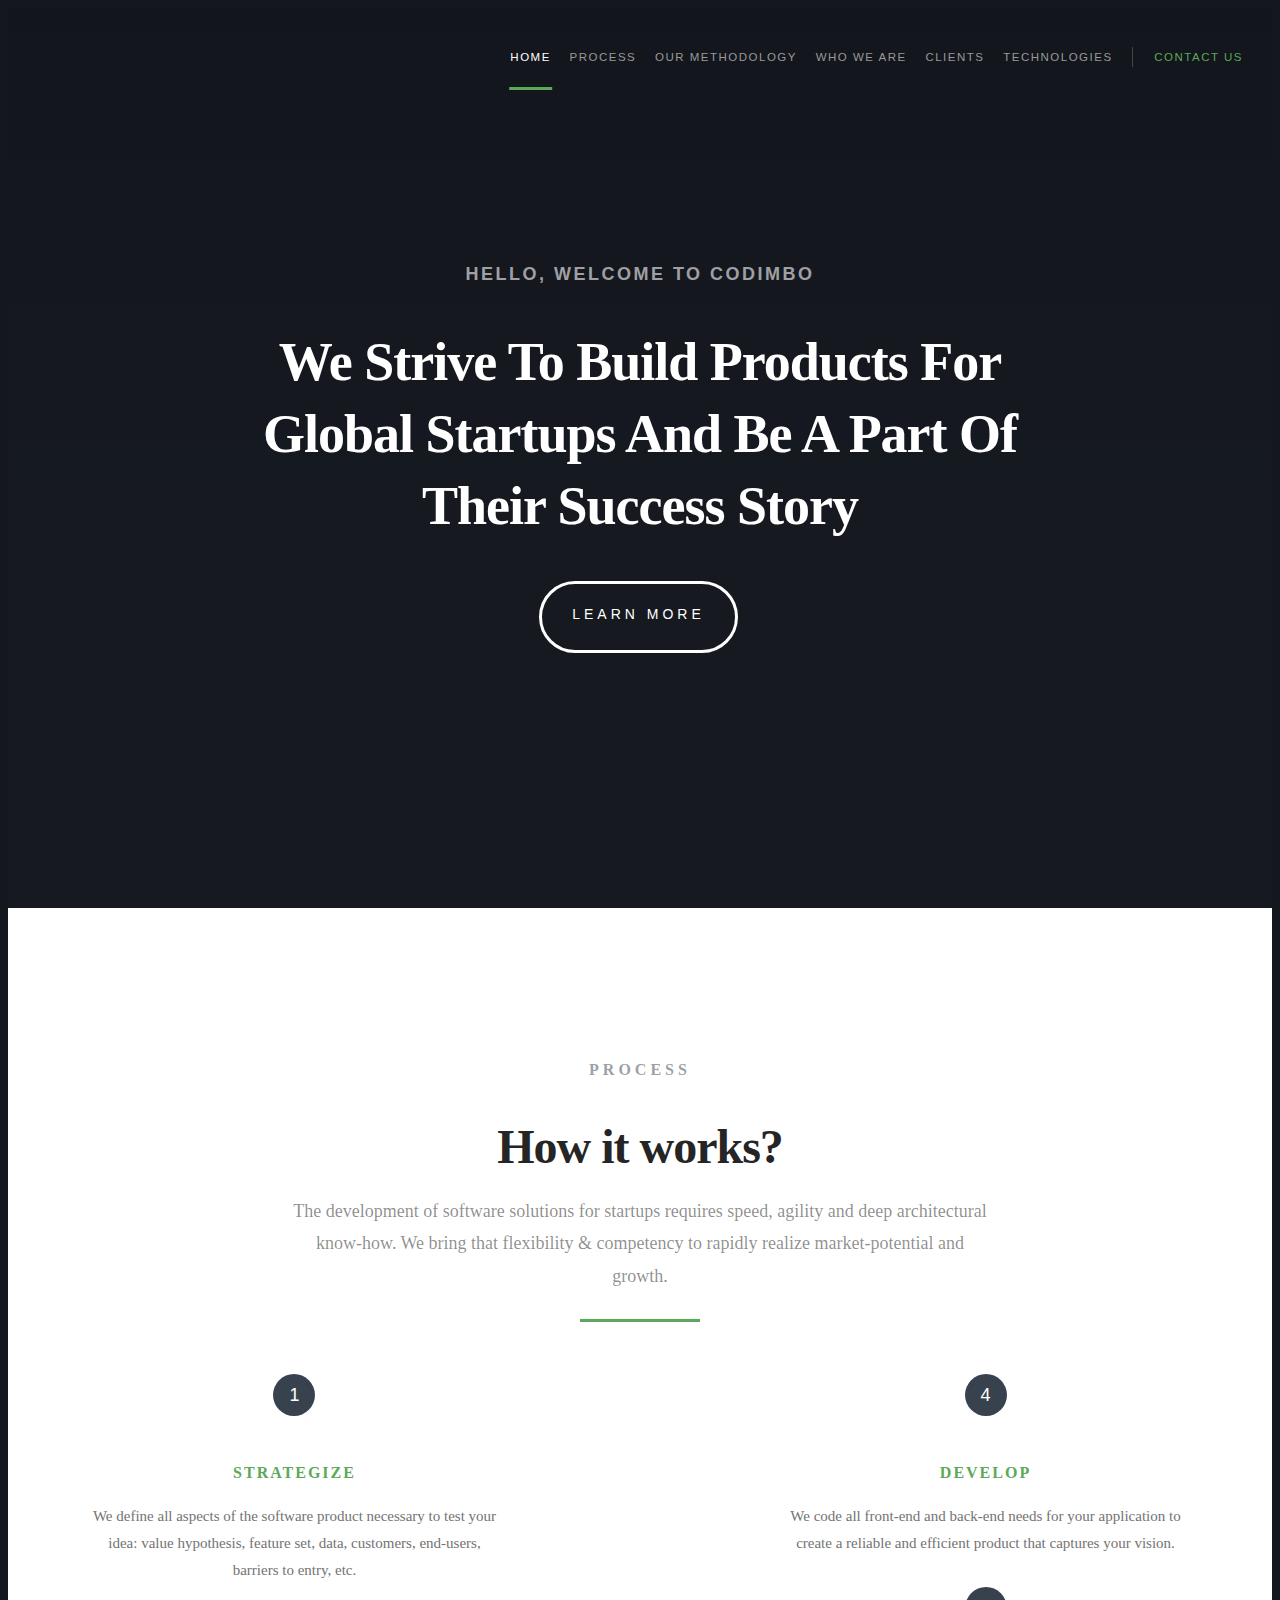
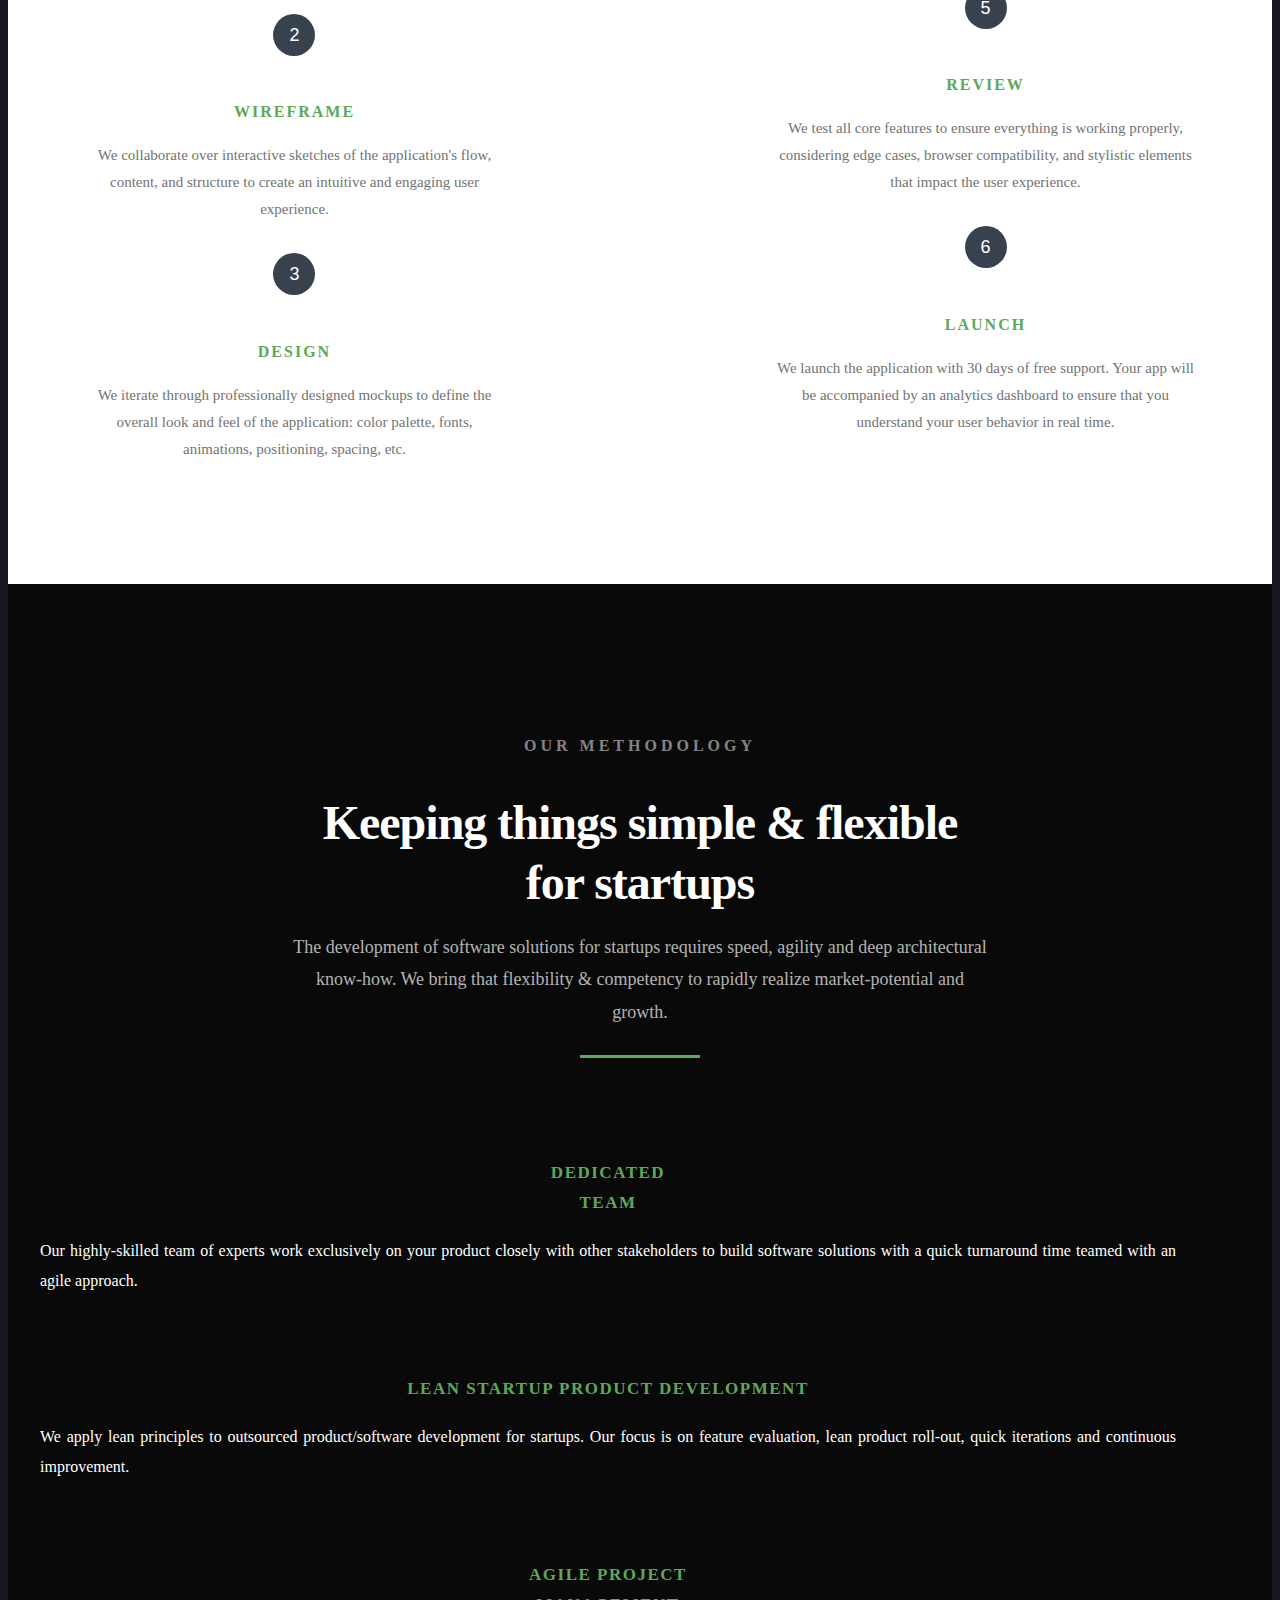
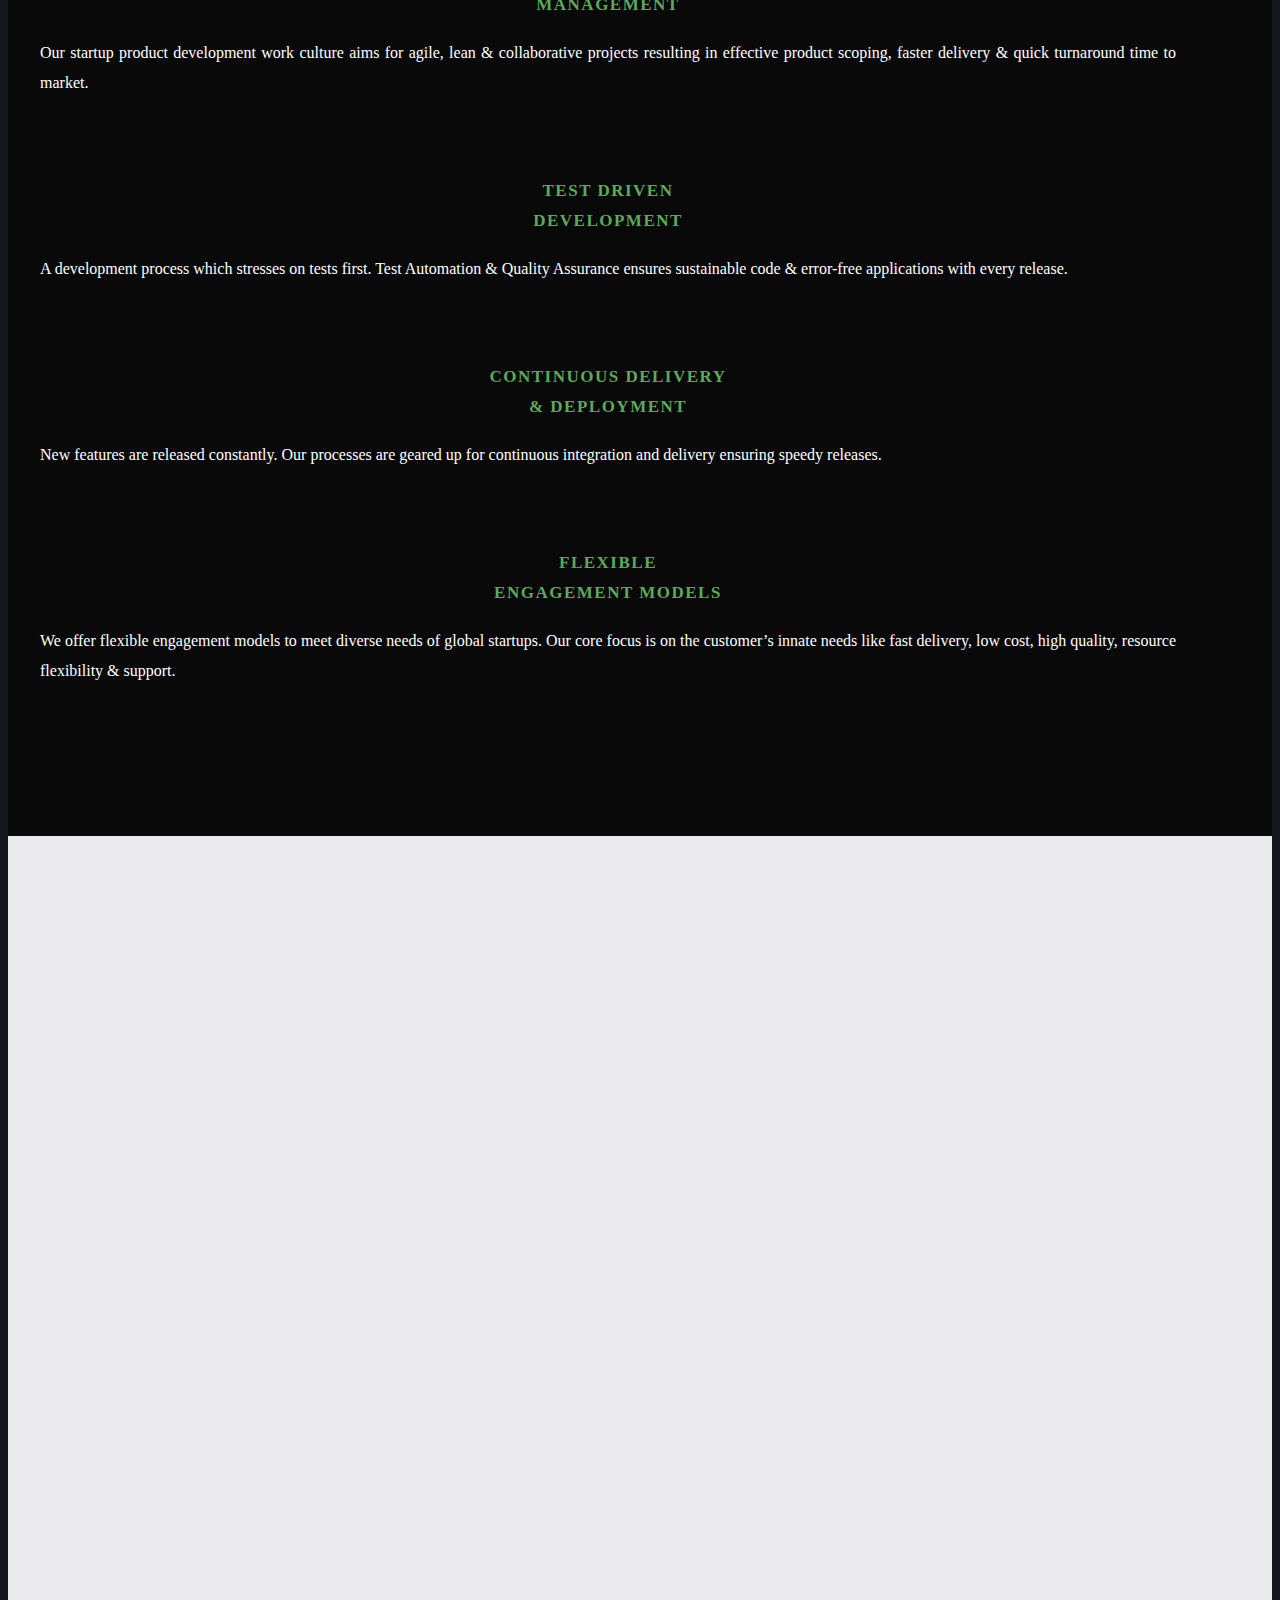
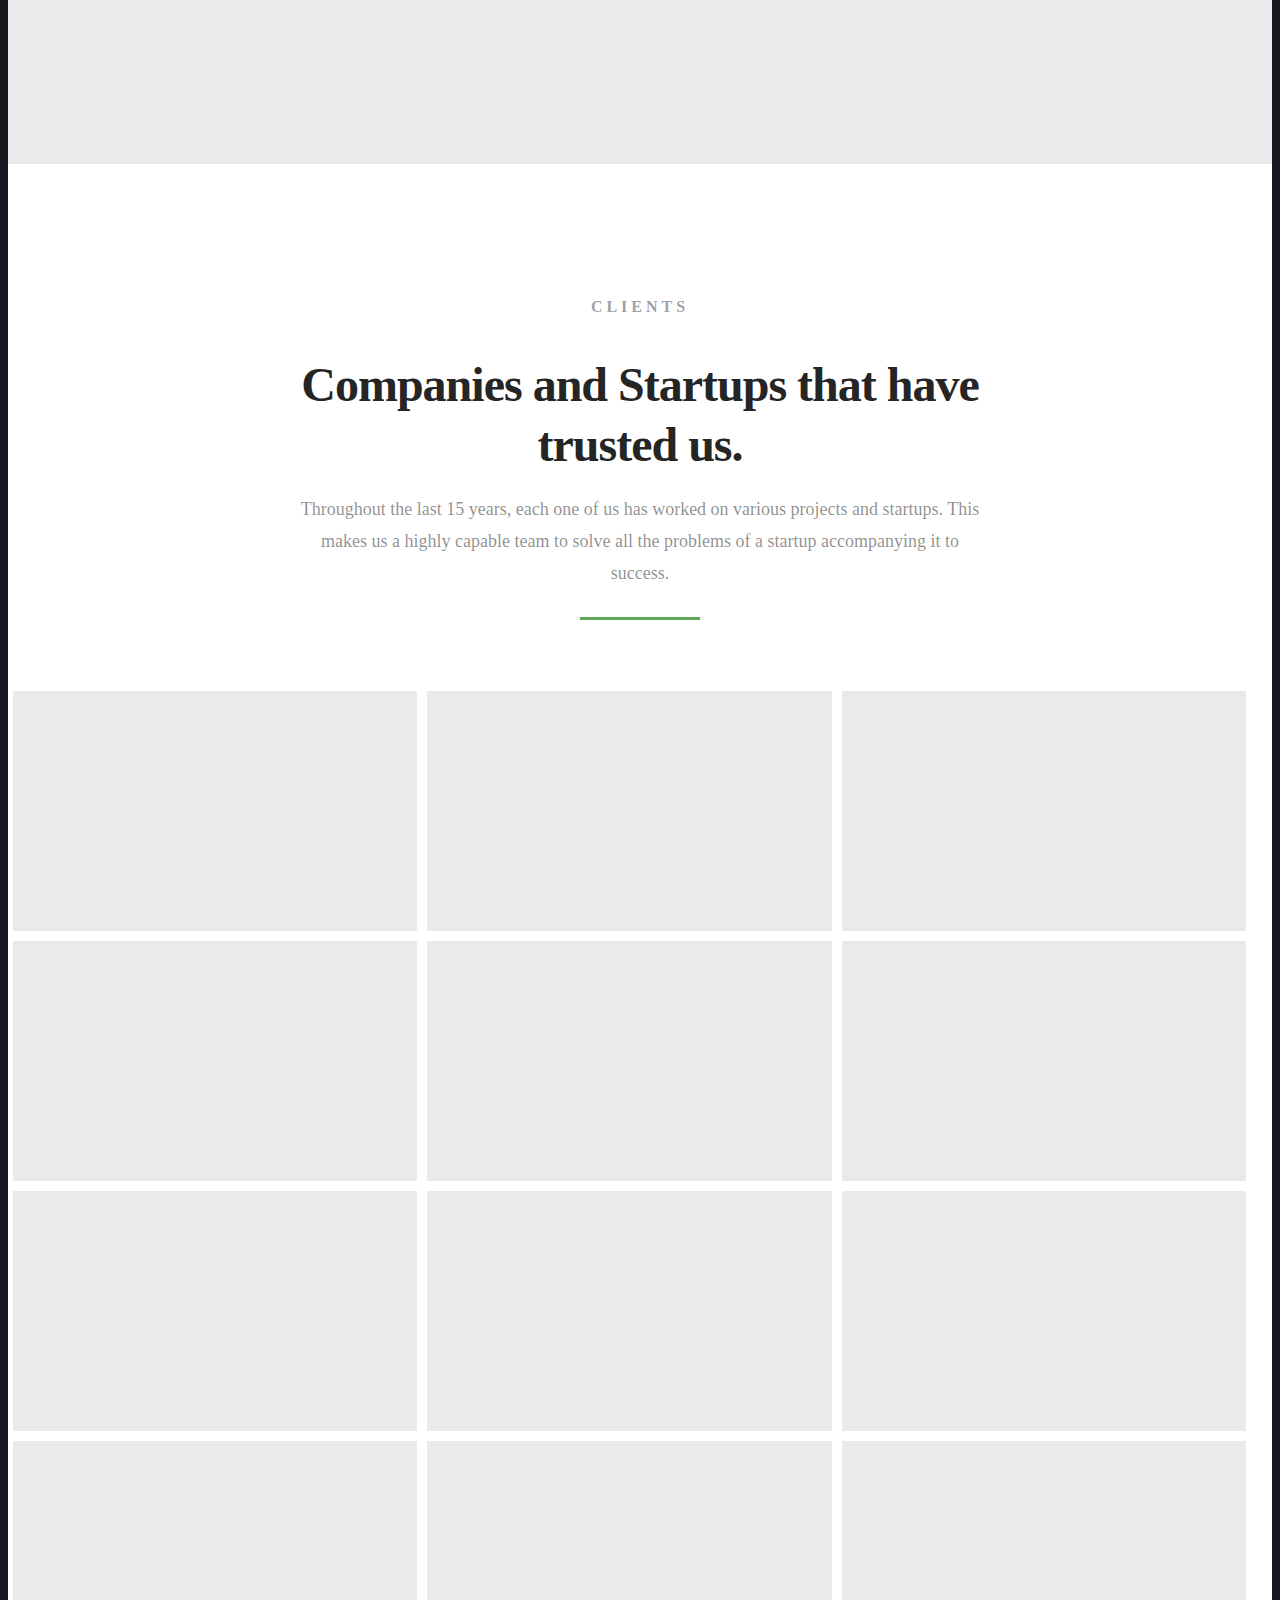
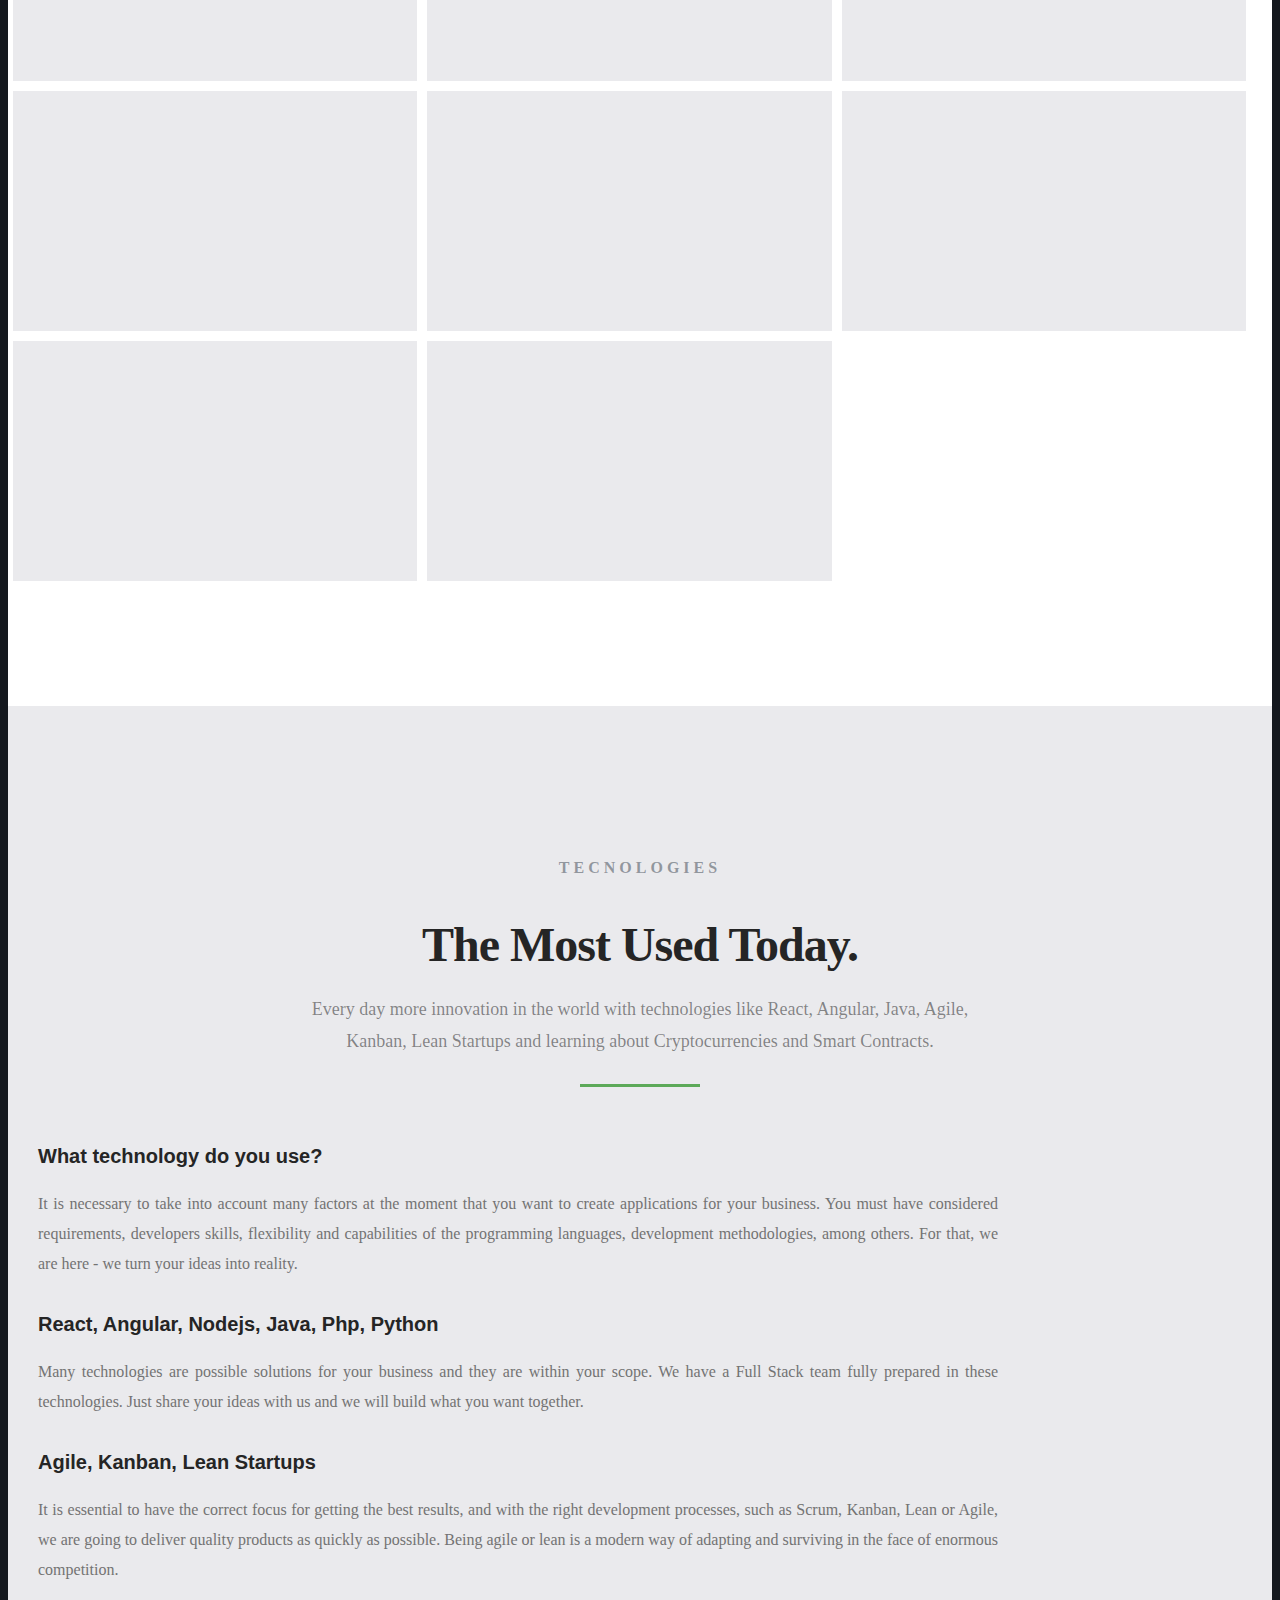
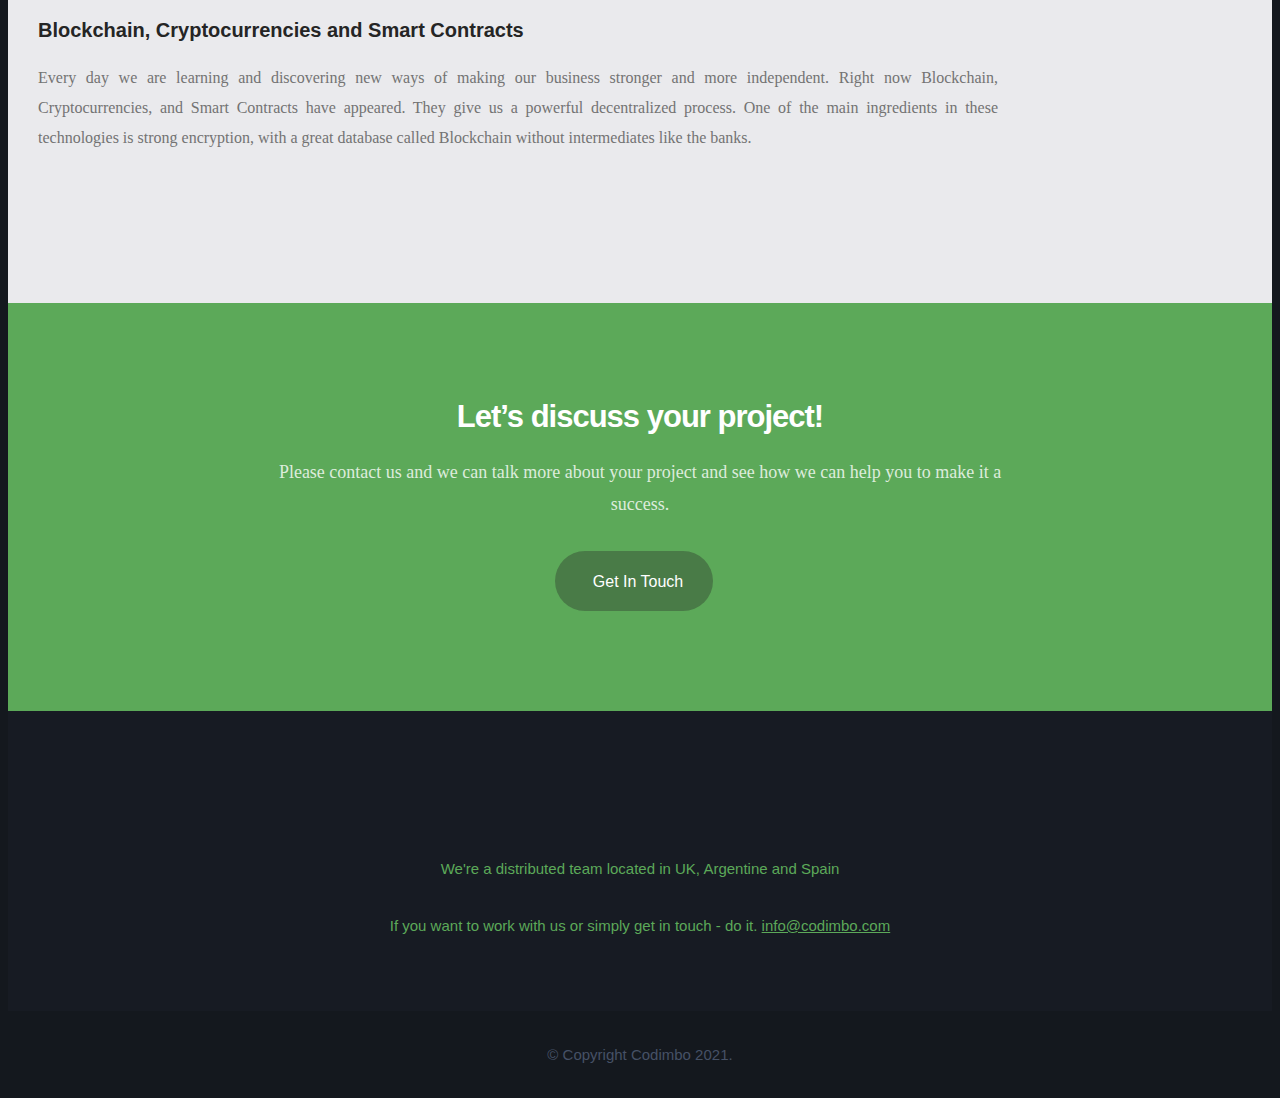
==== index.html @ a6caeb7a "Update copyright" ====
<!DOCTYPE html>
<!--[if IE 8 ]><html class="no-js oldie ie8" lang="en"> <![endif]-->
<!--[if IE 9 ]><html class="no-js oldie ie9" lang="en"> <![endif]-->
<!--[if (gte IE 9)|!(IE)]><!--><html class="no-js" lang="en"> <!--<![endif]-->
<head>

   <!--- basic page needs
   ================================================== -->
   <meta charset="utf-8">
	<title>Codimbo</title>
	<meta name="description" content="Codimbo">
	<meta name="author" content="Codimbo">
  <meta property="og:image" content="http://codimbo.com/images/logo.png">
  <meta property="og:image:type" content="image/png">
  <meta property="og:image:width" content="1024">
  <meta property="og:image:height" content="1024">
   <!-- mobile specific metas
   ================================================== -->
	<meta name="viewport" content="width=device-width, initial-scale=1, maximum-scale=1">

 	<!-- CSS
   ================================================== -->
   <link rel="stylesheet" href="css/base.css">
   <link rel="stylesheet" href="css/main.css">
   <link rel="stylesheet" href="css/vendor.css">

   <!-- script
   ================================================== -->
	<script src="js/modernizr.js"></script>

   <!-- favicons
	================================================== -->
	<link rel="icon" type="image/png" href="favicon.png">

</head>

<body id="top">

	<!-- header
   ================================================== -->
   <header>

   	<div class="row">

   		<div class="logo">
	         <a href="index.html">Codimbo</a>
	      </div>

	   	<nav id="main-nav-wrap">
				<ul class="main-navigation">
					<li class="current"><a class="smoothscroll"  href="#intro" title="">Home</a></li>
					<li><a class="smoothscroll"  href="#process" title="">Process</a></li>
					<li><a class="smoothscroll"  href="#features" title="">Our Methodology</a></li>
          <li><a class="smoothscroll"  href="#who-we-are" title="">Who we are</a></li>
					<li><a class="smoothscroll"  href="#clients" title="">Clients</a></li>
					<li><a class="smoothscroll"  href="#faq" title="">Technologies</a></li>
					<li class="highlight with-sep"><a href="javascript:Tawk_API.toggle();" title="">Contact Us</a></li>
				</ul>
			</nav>

			<a class="menu-toggle" href="#"><span>Menu</span></a>

   	</div>

   </header> <!-- /header -->

	<!-- intro section
   ================================================== -->
   <section id="intro">

	<div id="bgVideo">
		<video id="video_background" playsinline autoplay muted loop>
			<source src="video/video.mp4" type="video/mp4">
		</video>
	</div>

   	<div class="shadow-overlay"></div>

   	<div class="bg-mask"></div>

   	<div class="intro-content">
   		<div class="row">

   			<div class="col-twelve">
	   			<h5>Hello, welcome to Codimbo</h5>
	   			<h1>We Strive To Build Products For Global Startups And Be A Part Of Their Success Story</h1>

	   			<a class="button stroke smoothscroll" href="#process" title="">Learn More</a>

	   		</div>

   		</div>
   	</div>

   </section> <!-- /intro -->


   <!-- Process Section
   ================================================== -->
   <section id="process">

   	<div class="row section-intro">
   		<div class="col-twelve with-bottom-line">

   			<h5>Process</h5>
   			<h1>How it works?</h1>

   			<p class="lead">The development of software solutions for startups requires speed, agility and deep architectural know-how. We bring that flexibility & competency to rapidly realize market-potential and growth.</p>

   		</div>
   	</div>

   	<div class="row process-content">

   		<div class="left-side">

   			<div class="item" data-item="1">

   				<h5>Strategize</h5>

   				<p>We define all aspects of the software product necessary to test your idea: value hypothesis, feature set, data, customers, end-users, barriers to entry, etc.</p>

   			</div>

   			<div class="item" data-item="2">

	   			<h5>Wireframe</h5>

	   			<p>We collaborate over interactive sketches of the application's flow, content, and structure to create an intuitive and engaging user experience.</p>

   			</div>

        <div class="item" data-item="3">

	   			<h5>Design</h5>

	   			<p>We iterate through professionally designed mockups to define the overall look and feel of the application: color palette, fonts, animations, positioning, spacing, etc.</p>

   			</div>

   		</div> <!-- /left-side -->

   		<div class="right-side">

   			<div class="item" data-item="4">

   				<h5>Develop</h5>

   				<p>We code all front-end and back-end needs for your application to create a reliable and efficient product that captures your vision.</p>

   			</div>

   			<div class="item" data-item="5">

   				<h5>Review</h5>

   				<p>We test all core features to ensure everything is working properly, considering edge cases, browser compatibility, and stylistic elements that impact the user experience.</p>

   			</div>

        <div class="item" data-item="6">

   				<h5>Launch</h5>

   				<p>We launch the application with 30 days of free support. Your app will be accompanied by an analytics dashboard to ensure that you understand your user behavior in real time.</p>

   			</div>
   		</div> <!-- /right-side -->

   		<div class="image-part"></div>

   	</div> <!-- /process-content -->

   </section> <!-- /process-->


   <!-- features Section
   ================================================== -->
	<section id="features">

		<div class="row section-intro">
   		<div class="col-twelve with-bottom-line">

   			<h5>Our Methodology</h5>
   			<h1>Keeping things simple & flexible for startups</h1>

   			<p class="lead">The development of software solutions for startups requires speed, agility and deep architectural know-how. We bring that flexibility & competency to rapidly realize market-potential and growth.</p>

   		</div>
   	</div>

   	<div class="row features-content">

   		<div class="features-list block-1-3 block-s-1-2 block-tab-full group">

	      	<div class="bgrid feature">

	      		<span class="icon"><i class="icon-badge"></i></span>

	            <div class="service-content">
	            	<h3 class="h05">DEDICATED<br/>TEAM</h3>
		            <p>Our highly-skilled team of experts work exclusively on your product closely with other stakeholders to build software solutions with a quick turnaround time teamed with an agile approach.</p>
	         	  </div>

				</div> <!-- /bgrid -->

				<div class="bgrid feature">

					<span class="icon"><i class="icon-tube"></i></span>

	            <div class="service-content">
	            	<h3 class="h05">LEAN STARTUP PRODUCT DEVELOPMENT</h3>

		            <p>We apply lean principles to outsourced product/software development for startups. Our focus is on feature evaluation, lean product roll-out, quick iterations and continuous improvement.
	         		</p>


	            </div>

			   </div> <!-- /bgrid -->

			   <div class="bgrid feature">

			   	<span class="icon"><i class="icon-shapes"></i></span>

	            <div class="service-content">
	            	<h3 class="h05">AGILE PROJECT<br/>MANAGEMENT</h3>

		            <p>Our startup product development work culture aims for agile, lean & collaborative projects resulting in effective product scoping, faster delivery & quick turnaround time to market.</p>


	            </div>

			   </div> <!-- /bgrid -->

				<div class="bgrid feature">

					<span class="icon"><i class="icon-sliders"></i></span>

	            <div class="service-content">
	            	<h3 class="h05">TEST DRIVEN<br/>DEVELOPMENT</h3>
		            <p>A development process which stresses on tests first. Test Automation & Quality Assurance ensures sustainable code & error-free applications with every release.</p>
	            </div>

				</div> <!-- /bgrid -->

			   <div class="bgrid feature">

			   	<span class="icon"><i class="icon-shuffle"></i></span>

	            <div class="service-content">
	            	<h3 class="h05">CONTINUOUS DELIVERY<br/>& DEPLOYMENT</h3>
		            <p>New features are released constantly. Our processes are geared up for continuous integration and delivery ensuring speedy releases.</p>
	            </div>

			   </div> <!-- /bgrid -->

			   <div class="bgrid feature">

			   	<span class="icon"><i class="icon-cube"></i></span>

	            <div class="service-content">
	            	<h3 class="h05">FLEXIBLE<br/>ENGAGEMENT MODELS</h3>
		            <p>We offer flexible engagement models to meet diverse needs of global startups. Our core focus is on the customer’s innate needs like fast delivery, low cost, high quality, resource flexibility & support.</p>
	            </div>

			   </div> <!-- /bgrid -->

	      </div> <!-- features-list -->

   	</div> <!-- features-content -->

	</section> <!-- /features -->


	<!-- who-we-are
   ================================================== -->

   <section id="who-we-are">

   	<div class="row section-intro hidden-team">
   		<div class="col-twelve with-bottom-line">

   			<h5 class="hidden-text-team">Who we are?</h5>
   			<h1 class="hidden-text-team">Our Team.</h1>

   			<p class="lead hidden-text-team">We are a distributed team, located on different continents and working with the best practices to be extremely efficient in our work.</p>

   		</div>
   	</div>

   	<div class="row who-we-are-content">

         <div class="who-we-are-tables block-1-4 group">

            <div class="bgrid hidden-team">

            	<div class="price-block primary">

            		<div class="top-part team team-1" data-info="Carlos F.">

	            	</div>

	              <!-- <div class="bottom-part">
                 		<p class="lead">Full Stack Developer with knowledge in Bankend technologies like Php, Java and Nodejs, Frontend technologies like React with Redux, Angular, Jquery, Bootstrap, and database management like Mysql and Postgresql.</p>
	            	</div> -->

            	</div>

		   </div> <!-- /staff-block -->

            <!-- <div class="bgrid">

            	<div class="price-block primary">

            		<div class="top-part" data-info="recommended">

	            		<h3 class="plan-title">Standard</h3>
		               <p class="plan-price"><sup>$</sup>9.99</p>
		               <p class="price-month">Per month</p>
							<p class="price-meta">Billed Annually.</p>

	            	</div>

	               <div class="bottom-part">

	            		<ul class="features">
		                  <li><strong>5GB</strong> Storage</li>
		                  <li><strong>15GB</strong> Bandwidth</li>
		                  <li><strong>7</strong> Databases</li>
		                  <li><strong>40</strong> Email Accounts</li>
		               </ul>

		               <a class="button large" href="">Get Started</a>

	            	</div>

            	</div>

			  </div> --> <!-- /staff-block -->

         <div class="bgrid hidden-team">

               <div class="price-block primary">

            		<div class="top-part team team-2" data-info="Vasily C.">

	            	</div>

				        <!-- <div class="bottom-part">

                 		<p class="lead">Full Stack Developer with knowledge in Bankend technologies like Php, Java and Nodejs, Frontend technologies like React with Redux, Angular, Jquery, Bootstrap, and database management like Mysql and Postgresql.</p>

	            	</div> -->

            	</div>

		   </div> <!-- /staff-block -->

		   <div class="bgrid hidden-team">

               <div class="price-block primary">

            		<div class="top-part team team-3" data-info="Francisco S.">

	            	</div>

					      <!-- <div class="bottom-part">

                 		<p class="lead">Full Stack Developer with knowledge in Bankend technologies like Php, Java and Nodejs, Frontend technologies like React with Redux, Angular, Jquery, Bootstrap, and database management like Mysql and Postgresql.</p>

	            	</div> -->

            	</div>

		   </div> <!-- /staff-block -->

		   <div class="bgrid hidden-team">

               <div class="price-block primary">

            		<div class="top-part team team-4" data-info="Pablo F.">

	            	</div>

					      <!-- <div class="bottom-part">
                 		<p class="lead">Full Stack Developer with knowledge in Bankend technologies like Php, Java and Nodejs, Frontend technologies like React with Redux, Angular, Jquery, Bootstrap, and database management like Mysql and Postgresql.</p>
	            	</div> -->

            	</div>

		   </div> <!-- /staff-block -->

         </div> <!-- /who-we-are-tables -->

      </div> <!-- /who-we-are-content -->

   </section> <!-- /who-we-are -->


   <!-- Testimonials Section
   ================================================== -->
  <!--  <section id="testimonials">

   	<div class="row">
   		<div class="col-twelve">
   			<h2 class="h01">Hear What Are Clients Say.</h2>
   		</div>
   	</div>

      <div class="row flex-container">

         <div id="testimonial-slider" class="flexslider">

            <ul class="slides">

               <li>
               	<div class="testimonial-author">
                    	<img src="images/avatars/avatar-1.jpg" alt="Author image">
                    	<div class="author-info">
                    		Steve Jobs
                    		<span class="position">CEO, Apple.</span>
                    	</div>
                  </div>

                  <p>
                  Your work is going to fill a large part of your life, and the only way to be truly satisfied is
                  to do what you believe is great work. And the only way to do great work is to love what you do.
                  If you haven't found it yet, keep looking. Don't settle. As with all matters of the heart, you'll know when you find it.
                  </p>
             	</li>

               <li>

               	<div class="testimonial-author">
                    	<img src="images/avatars/avatar-2.jpg" alt="Author image">
                    	<div class="author-info">
                    		John Doe
                    		<span>CEO, ABC Corp.</span>
                    	</div>
                  </div>

                  <p>
                  This is Photoshop's version  of Lorem Ipsum. Proin gravida nibh vel velit auctor aliquet.
                  Aenean sollicitudin, lorem quis bibendum auctor, nisi elit consequat ipsum, nec sagittis sem
                  nibh id elit. Duis sed odio sit amet nibh vulputate cursus a sit amet mauris.
                  </p>

               </li>

            </ul>

         </div>

      </div>

   </section>
 -->

   <!-- Testimonials Section
   ================================================== -->
   <section id="clients">

      <div class="row section-intro">
         <div class="col-twelve with-bottom-line">
            <h5>CLIENTS</h5>
            <h1>Companies and Startups that have trusted us.</h1>

            <p class="lead">Throughout the last 15 years, each one of us has worked on various projects and startups. This makes us a highly capable team to solve all the problems of a startup accompanying it to success.</p>
         </div>
      </div>

      <div class="row who-we-are-content">

         <div id="companies-startups">
               <div class="flip-container">
                  <div class="flipper">
                     <div class="colm-client front">
                        <img class="logo" src="images/clients/logo1.png" alt="">
                     </div>
                     <div class="back">
                        <p>Blockchain software company dedicated to rebuilding financial markets using blockchain technology and are pioneering the industry with first of their kind products and features. They work with dozens of blockchain companies and financial institutions from all around the world.</p>
                     </div>
                  </div>
               </div>

               <!--<div class="flip-container">
                  <div class="flipper">
                     <div class="colm-client front">
                        <img class="logo" src="images/clients/logo11.png" alt="">
                     </div>
                     <div class="back">
                        <p>High school sports social network. They empower students to be active and engaged with their sports communities. They are the first centralized location for high school sports media, communication, and data.</p>
                     </div>
                  </div>
               </div>-->

               <div class="flip-container">
                  <div class="flipper">
                     <div class="colm-client front">
                        <img class="logo" src="images/clients/logo4.png" alt="">
                     </div>
                     <div class="back">
                        <p>Plumeria Solutions is a provider of web and mobile applications to the consumer and business markets. Their solutions have been delivered in Mobile Banking, Airlines, Transportation, Government, Entertainment and many Fortune 500 corporations.</p>
                     </div>
                  </div>
               </div>

               <div class="flip-container">
                  <div class="flipper">
                     <div class="colm-client front">
                        <img class="logo" src="images/clients/logo2.png" alt="">
                     </div>
                     <div class="back">
                        <p>Lucky Backpack delivers personalized trips for backpackers by making it easy and cheap to experience the local cultures and communities through targeted connections between travelers and local businesses and people from the web.</p>
                     </div>
                  </div>
               </div>

               <div class="flip-container">
                  <div class="flipper">
                     <div class="colm-client front">
                        <img class="logo" src="images/clients/logo25.png" alt="">
                     </div>
                     <div class="back">
                        <p>Free app that earns you up to 5% credit for purchases at local businesses. Use Trio credits earned at one business to make real purchases at any of the other Trio businesses. Each time you use Trio you also are entered to win additional exclusive offers, prizes, and giveaways at local businesses.</p>
                     </div>
                  </div>
               </div>

               <div class="flip-container">
                  <div class="flipper">
                     <div class="colm-client front">
                        <img class="logo" src="images/clients/logo9.png" alt="">
                     </div>
                     <div class="back">
                        <p>Community of children, parents, siblings, and cousins who want a safe, secure, private, and ad-free way to share all the joys and memories with everyone in our family.</p>
                     </div>
                  </div>
               </div>

               <div class="flip-container">
                  <div class="flipper">
                     <div class="colm-client front">
                        <img class="logo" src="images/clients/logo26.png" alt="">
                     </div>
                     <div class="back">
                        <p>Lottery and games agency in Argentina</p>
                     </div>
                  </div>
               </div>

               <div class="flip-container">
                  <div class="flipper">
                     <div class="colm-client front">
                        <img class="logo" src="images/clients/logo27.png" alt="">
                     </div>
                     <div class="back">
                        <p>The Argentine site of Bitcoin buying and selling.</p>
                     </div>
                  </div>
               </div>

               <div class="flip-container">
                  <div class="flipper">
                     <div class="colm-client front">
                        <img class="logo" src="images/clients/logo3.png" alt="">
                     </div>
                     <div class="back">
                        <p>Mobile app which helps people realise the true value of their data, by rewarding users for taking actions such as answering questions, connecting online accounts and engaging with relevant brands. Importantly, though, this data is never sold to anyone.</p>
                     </div>
                  </div>
               </div>

               <div class="flip-container">
                  <div class="flipper">
                     <div class="colm-client front">
                        <img class="logo" src="images/clients/logo20.png" alt="">
                     </div>
                     <div class="back">
                        <p>Web and mobile-based platform that mobilizes in-person peer support for patient populations. We match groups of 2-5 patients who live with the same medical condition. They choose a time and place to meet for lunch or coffee, and we track their health changes while using the platform.</p>
                     </div>
                  </div>
               </div>

               <div class="flip-container">
                  <div class="flipper">
                     <div class="colm-client front">
                        <img class="logo" src="images/clients/logo21.png" alt="">
                     </div>
                     <div class="back">
                        <p>New application that helps you stay on top of your personal injury cases with full client communication and integration with your existing case management software.</p>
                     </div>
                  </div>
               </div>

               <div class="flip-container">
                  <div class="flipper">
                     <div class="colm-client front">
                        <img class="logo" src="images/clients/logo22.png" alt="">
                     </div>
                     <div class="back">
                        <p>Gamification is a technique that uses game design tools (such as levels, badges, and scores) to motivate an action of the end user. In a world  that the millennial generation is already part of your workforce, using the schemes of games and challenges is to speak their same language.</p>
                     </div>
                  </div>
               </div>

               <div class="flip-container">
                  <div class="flipper">
                     <div class="colm-client front">
                        <img class="logo" src="images/clients/logo5.png" alt="">
                     </div>
                     <div class="back">
                        <p>As a technology leader in AI navigation systems, Robart helps leading manufacturers quickly and easily bring mobile robots to market.</p>
                     </div>
                  </div>
               </div>

               <div class="flip-container">
                  <div class="flipper">
                     <div class="colm-client front">
                        <img class="logo" src="images/clients/logo6.png" alt="">
                     </div>
                     <div class="back">
                        <p>Young startup that provides real time information for the users in order to reduce the uncertainty when making decisions. The target market is made up of Latin-American farmers.</p>
                     </div>
                  </div>
               </div>

               <div class="flip-container">
                  <div class="flipper">
                     <div class="colm-client front">
                        <img class="logo" src="images/clients/logo7.png" alt="">
                     </div>
                     <div class="back">
                        <p>Innovative startup company located in California, who is addressing the compelling need to re-invent collaborative mobile communications for small to medium businesses.</p>
                     </div>
                  </div>
               </div>

               <div class="flip-container">
                  <div class="flipper">
                     <div class="colm-client front">
                        <img class="logo" src="images/clients/logo8.png" alt="">
                     </div>
                     <div class="back">
                        <p>Develops a mobile application that enables users to license their data and attention to brands. It enables to earn credits by sharing information and engaging with personalised content.</p>
                     </div>
                  </div>
               </div>

               <div class="flip-container">
                  <div class="flipper">
                     <div class="colm-client front">
                        <img class="logo" src="images/clients/logo10.png" alt="">
                     </div>
                     <div class="back">
                        <p>International company located in Colombia that provides document conversion services for clients all over the world. These conversion services involve the generation of PDF/HTML files based on the information located on databases.</p>
                     </div>
                  </div>
               </div>

               <div class="flip-container">
                  <div class="flipper">
                     <div class="colm-client front">
                        <img class="logo" src="images/clients/logo24.png" alt="">
                     </div>
                     <div class="back">
                        <p>Help small companies and agencies to create content apps for iOS, Android and the web using only the browser and a mouse. Their clients get the ability to publish and/or sell their content (PDF, HTML, WordPress, etc) via native apps.</p>
                     </div>
                  </div>
               </div>
         </div> <!-- /testimonial-slider -->

      </div> <!-- /flex-container -->

   </section> <!-- /testimonials -->


   <!-- faq
   ================================================== -->
   <section id="faq">

   	<div class="row section-intro">
   		<div class="col-twelve with-bottom-line">

   			<h5>Tecnologies</h5>
   			<h1>The Most Used Today.</h1>

   			<p class="lead">Every day more innovation in the world with technologies like React, Angular, Java, Agile, Kanban, Lean Startups and learning about Cryptocurrencies and Smart Contracts.</p>

   		</div>
   	</div>

   	<div class="row faq-content">

   		<div class="q-and-a block-1-2 block-tab-full group">

   			<div class="bgrid">

   				<h3>What technology do you use?</h3>

   				<p>It is necessary to take into account many factors at the moment that you want to create applications for your business. You must have considered requirements, developers skills, flexibility and capabilities of the programming languages, development methodologies, among others. For that, we are here - we turn your ideas into reality.</p>

   			</div>

   			<div class="bgrid">

   				<h3>React, Angular, Nodejs, Java, Php, Python</h3>

   				<p>Many technologies are possible solutions for your business and they are within your scope. We have a Full Stack team fully prepared in these technologies. Just share your ideas with us and we will build what you want together.</p>

   			</div>

   			<div class="bgrid">

   				<h3>Agile, Kanban, Lean Startups</h3>

   				<p>It is essential to have the correct focus for getting the best results, and with the right development processes, such as Scrum, Kanban, Lean or Agile, we are going to deliver quality products as quickly as possible. Being agile or lean is a modern way of adapting and surviving in the face of enormous competition.</p>

   			</div>

   			<div class="bgrid">

   				<h3>Blockchain, Cryptocurrencies and Smart Contracts</h3>

   				<p>Every day we are learning and discovering new ways of making our business stronger and more independent. Right now Blockchain, Cryptocurrencies, and Smart Contracts have appeared. They give us a powerful decentralized process. One of the main ingredients in these technologies is strong encryption, with a great database called Blockchain without intermediates like the banks.</p>

   			</div>

   		</div> <!-- /q-and-a -->

   	</div> <!-- /faq-content -->

   	<!-- <div class="row section-ads">

		   <div class="col-twelve">

		     	<div class="ad-content">

		     		<h2 class="h01"><a href="http://www.dreamhost.com/r.cgi?287326|STYLESHOUT">Styleshout Recommends Dreamhost.</a></h2>

			      <p class="lead">
			      Looking for an awesome and reliable webhosting? Try <a href="http://www.dreamhost.com/r.cgi?287326|STYLESHOUT"><span>DreamHost</span></a>.
					Get <span>$50 off</span> when you sign up with the promocode <span>styleshout</span>.
					</p>

					<div class="action">
			         <a class="button large round" href="http://www.dreamhost.com/r.cgi?287326|STYLESHOUT">Sign Up Now</a>
		        	</div>

		     	</div>

			</div>

		</div>  --><!-- /section-ads -->


   </section> <!-- /faq -->

   <!-- cta
   ================================================== -->
   <section id="cta">

   	<div class="row cta-content">

   		<div class="col-twelve">

   			<h1 class="h01">Let’s discuss your project!</h1>

   			<p class="lead">Please contact us and we can talk more about your project and see how we can help you to make it a success.</p>

   			<ul class="stores">
   				<li class="play-store">
   					<!-- <a href="https://tawk.to/chat/5a258a81d0795768aaf8d4c0/default/?$_tawk_popout=true" target="_blank" class="button round large" title=""> -->
              <a class="button round large" href="mailto:info@codimbo.com?Subject=" target="_top">
                <i class="icon icon-chat"></i>Get In Touch <a>
   				</li>
   			</ul>

   		</div>

   	</div> <!-- /cta-content -->

   </section> <!-- /cta -->


   <!-- footer
   ================================================== -->
   <footer>

   	<div class="footer-main">

   		<div class="row">

	      	<div class="tab-full mob-full footer-info center-footer-info">

	            <div class="footer-logo"></div>
               <p>We're a distributed team located in UK, Argentine and Spain</p>
               <p>If you want to work with us or simply get in touch - do it. <a href="mailto:info@codimbo.com?Subject=" target="_top">info@codimbo.com</a>
		        	</p>

		      </div> <!-- /footer-info -->

	      	<!-- <div class="col-two tab-1-3 mob-1-2 site-links">

	      		<h4>Site Links</h4>

	      		<ul>
	      			<li><a href="#">About Us</a></li>
						<li><a href="#">Blog</a></li>
						<li><a href="#">FAQ</a></li>
						<li><a href="#">Terms</a></li>
						<li><a href="#">Privacy Policy</a></li>
					</ul>

	      	</div> --> <!-- /site-links -->

	      	<!-- <div class="col-two tab-1-3 mob-1-2 social-links">

	      		<h4>Social</h4>

	      		<ul>
	      			<li><a href="#">Twitter</a></li>
						<li><a href="#">Facebook</a></li>
						<li><a href="#">Dribbble</a></li>
						<li><a href="#">Google+</a></li>
						<li><a href="#">Skype</a></li>
					</ul>

	      	</div>  --><!-- /social -->

	      	<!-- <div class="col-four tab-1-3 mob-full footer-subscribe">

	      		<h4>Subscribe</h4>

	      		<p>Keep yourself updated. Subscribe to our newsletter.</p>

	      		<div class="subscribe-form">

	      			<form id="mc-form" class="group" novalidate="true">

							<input type="email" value="" name="dEmail" class="email" id="mc-email" placeholder="type email &amp; hit enter" required="">

			   			<input type="submit" name="subscribe" >

		   				<label for="mc-email" class="subscribe-message"></label>

						</form>

	      		</div>

	      	</div> --> <!-- /subscribe -->

	      </div> <!-- /row -->

   	</div> <!-- /footer-main -->


      <div class="footer-bottom">

      	<div class="row">

      		<div class="col-twelve">
	      		<div class="copyright">
		         	<span>© Copyright Codimbo 2021.</span>
		         </div>

		         <div id="go-top" style="display: none;">
		            <a class="smoothscroll" title="Back to Top" href="#top"><i class="icon ion-android-arrow-up"></i></a>
		         </div>
	      	</div>

      	</div> <!-- /footer-bottom -->

      </div>

   </footer>

   <div id="preloader">
    	<div id="loader"></div>
   </div>

   <!-- Java Script
   ================================================== -->
   <script src="js/jquery-1.11.3.min.js"></script>
   <script src="js/jquery-migrate-1.2.1.min.js"></script>
   <script src="js/modernizr.js"></script>
   <script src="js/plugins.js"></script>
   <script src="js/video.js"></script>
   <script src="js/main.js"></script>

   <!--Start of Tawk.to Script-->
   <script type="text/javascript">
   var Tawk_API=Tawk_API||{}, Tawk_LoadStart=new Date();
   (function(){
   var s1=document.createElement("script"),s0=document.getElementsByTagName("script")[0];
   s1.async=true;
   s1.src='https://embed.tawk.to/5a258a81d0795768aaf8d4c0/default';
   s1.charset='UTF-8';
   s1.setAttribute('crossorigin','*');
   s0.parentNode.insertBefore(s1,s0);
   })();
   </script>
   <!--End of Tawk.to Script-->
</body>

</html>
---- css/main.css ----
/**
 * ===================================================================
 *
 *  Codimbo v1.0 Main Stylesheet
 *  url: styleshout.com
 *  01-11-2016
 * -------------------------------------------------------------------
 *
 *	TOC:
 *	01. webfonts and iconfonts
 *	02. base style overrides
 * 03. preloader
 * 04. forms
 * 05. buttons
 * 06. common styles
 * 07. header styles
 * 08. intro section
 * 09. process section
 * 10. features section
 * 11. who we are section
 * 12. testimomials section
 * 13. faq section
 *	14. ad-section
 *	15. call-to-action section
 *	16. footer
 *
 * ===================================================================
 */

/**
 * ===================================================================
 * webfonts and iconfonts
 *
 * -------------------------------------------------------------------
 */

@import url("fonts.css");
@import url("ionicons/css/ionicons.min.css");
@import url("micons/micons.css");

/**
 * ===================================================================
 * base style overrides
 *
 * -------------------------------------------------------------------
 */

html {
	font-size: 10px;
}
@media only screen and (max-width:1024px) {
	html {
		font-size: 9.375px;
	}
}
@media only screen and (max-width:768px) {
	html {
		font-size: 10px;
	}
}
@media only screen and (max-width:400px) {
	html {
		font-size: 9.375px;
	}
}

html, body {
	height: 100%;
}
body {
	background: #14181E;
	font-family: "merriweather-regular", serif;
	font-size: 1.6rem;
	line-height: 3rem;
	color: #737373;
}

/**
 * links
 * -
 */

a, a:visited {
	color: #0087cc;
	-moz-transition: all 0.3s ease-in-out;
	-o-transition: all 0.3s ease-in-out;
	-webkit-transition: all 0.3s ease-in-out;
	-ms-transition: all 0.3s ease-in-out;
	transition: all 0.3s ease-in-out;
}
a:hover, a:focus {
	color: #ff7b29;
}

/**
 * typography
 * -
 */

h1, h2, h3, h4, h5, h6, .h01, .h02, .h03, .h04, .h05, .h06 {
	font-family: "raleway-bold", sans-serif;
	color: #252525;
	font-style: normal;
	text-rendering: optimizeLegibility;
	margin-bottom: 2.1rem;
}
h3, .h03, h4, .h04 {
	margin-bottom: 1.8rem;
}
h5, .h05, h6, .h06 {
	font-family: "raleway-heavy";
	margin-bottom: 1.2rem;
}

h1, .h01 {
	font-size: 3.1rem;
	line-height: 1.35;
	letter-spacing: -.1rem;
}
@media only screen and (max-width:600px) {
	h1, .h01 {
		font-size: 2.6rem;
		letter-spacing: -.07rem;
	}
}

h2, .h02 {
	font-size: 2.4rem;
	line-height: 1.25;
}
h3, .h03 {
	font-size: 2rem;
	line-height: 1.5;
}
h4, .h04 {
	font-size: 1.7rem;
	line-height: 1.76;
}
h5, .h05 {
	font-size: 1.4rem;
	line-height: 1.7;
	text-transform: uppercase;
	letter-spacing: .15rem;
}
h6, .h06 {
	font-size: 1.3rem;
	line-height: 1.85;
	text-transform: uppercase;
	letter-spacing: .15rem;
}

p img {
	margin: 0;
}
p.lead {
	font-family: "merriweather-light", serif;
	font-size: 1.8rem;
	line-height: 1.8;
	color: #737373;
}
@media only screen and (max-width:768px) {
	p.lead {
		font-size: 1.7rem;
	}
}

em, i, strong, b {
	font-size: 1.6rem;
	line-height: 3rem;
	font-style: normal;
	font-weight: normal;
}
em, i {
	font-family: "merriweather-italic", serif;
}
strong, b {
	font-family: "merriweather-bold", serif;
}
small {
	font-size: 1.1rem;
	line-height: inherit;
}
blockquote {
	margin: 3rem 0;
	padding-left: 4rem;
	position: relative;
}
blockquote:before {
	content: "\201C";
	font-size: 8rem;
	line-height: 0px;
	margin: 0;
	color: #333;
	font-family: arial, sans-serif;
	position: absolute;
	top: 3rem;
	left: 0;
}
blockquote p {
	font-family: georgia, serif;
	font-style: italic;
	padding: 0;
	font-size: 1.9rem;
	line-height: 1.75;
}
blockquote cite {
	display: block;
	font-size: 1.2rem;
	font-style: normal;
	line-height: 1.65;
}
blockquote cite:before {
	content: "\2014 \0020";
}
blockquote cite a, blockquote cite a:visited {
	color: #8d8d8d;
	border: none;
}
abbr {
	font-family: "merriweather-bold", serif;
	font-variant: small-caps;
	text-transform: lowercase;
	letter-spacing: .05rem;
	color: #8d8d8d;
}
var, kbd, samp, code, pre {
	font-family: Consolas, "Andale Mono", Courier, "Courier New", monospace;
}
pre {
	padding: 2.4rem 3rem 3rem;
	background: #F1F1F1;
}
code {
	font-size: 1.4rem;
	margin: 0 .2rem;
	padding: .3rem .6rem;
	white-space: nowrap;
	background: #F1F1F1;
	border: 1px solid #E1E1E1;
	border-radius: 3px;
}
pre > code {
	display: block;
	white-space: pre;
	line-height: 2;
	padding: 0;
	margin: 0;
}
pre.prettyprint > code {
	border: none;
}
del {
	text-decoration: line-through;
}
abbr[title], dfn[title] {
	border-bottom: 1px dotted;
	cursor: help;
}
mark {
	background: #FFF49B;
	color: #000;
}
hr {
	border: solid #cfcfd5;
	border-width: 1px 0 0;
	clear: both;
	margin: 2.4rem 0 1.5rem;
	height: 0;
}

/**
 * Lists
 * -
 */

ol {
	list-style: decimal;
}
ul {
	list-style: disc;
}
li {
	display: list-item;
}
ol, ul {
	margin-left: 1.7rem;
}
ul li {
	padding-left: .4rem;
}
ul ul, ul ol, ol ol, ol ul {
	margin: .6rem 0 .6rem 1.7rem;
}
ul.disc li {
	display: list-item;
	list-style: none;
	padding: 0 0 0 .8rem;
	position: relative;
}
ul.disc li::before {
	content: "";
	display: inline-block;
	width: 8px;
	height: 8px;
	border-radius: 50%;
	background: #5CA959;
	position: absolute;
	left: -17px;
	top: 11px;
	vertical-align: middle;
}
dt {
	margin: 0;
	color: #5CA959;
}
dd {
	margin: 0 0 0 2rem;
}

/**
 * tables
 * -
 */

table {
	border-width: 0;
	width: 100%;
	max-width: 100%;
	font-family: "raleway-regular", sans-serif;
}
th, td {
	padding: 1.5rem 3rem;
	text-align: left;
	border-bottom: 1px solid #E8E8E8;
}
th {
	color: #252525;
	font-family: "raleway-bold", sans-serif;
}
td {
	line-height: 1.5;
}
th:first-child, td:first-child {
	padding-left: 0;
}
th:last-child, td:last-child {
	padding-right: 0;
}
.table-responsive {
	overflow-x: auto;
	-webkit-overflow-scrolling: touch;
}

/**
 * Spacing
 * -
 */

button, .button {
	margin-bottom: 1.2;
}
fieldset {
	margin-bottom: 1.5rem;
}
input,
textarea,
select,
pre,
blockquote,
figure,
table,
p,
ul,
ol,
dl,
form,
.fluid-video-wrapper,
.iw-custom-select {
	margin-bottom: 3rem;
}

/**
 * floated image
 * -
 */

img.pull-right {
	margin: 1.5rem 0 0 3rem;
}
img.pull-left {
	margin: 1.5rem 3rem 0 0;
}

/**
 * block grids paddings
 * -
 */

.bgrid {
	padding: 0 20px;
}

.bgrid p {
	text-align: justify;
}

@media only screen and (max-width:1024px) {
	.bgrid {
		padding: 0 18px;
	}
}
@media only screen and (max-width:768px) {
	.bgrid {
		padding: 0 15px;
	}
}
@media only screen and (max-width:600px) {
	.bgrid {
		padding: 0 10px;
	}
}
@media only screen and (max-width:400px) {
	.bgrid {
		padding: 0;
	}
}


/**
 * ===================================================================
 * preloader
 *
 * -------------------------------------------------------------------
 */

#preloader {
	position: fixed;
	top: 0;
	left: 0;
	right: 0;
	bottom: 0;
	background: #0F1215;
	z-index: 9999999;
	height: 100%;
	width: 100%;
}
.no-js #preloader, .oldie #preloader {
	display: none;
}
#loader {
	position: absolute;
	left: 50%;
	top: 50%;
	width: 60px;
	height: 60px;
	margin-left: -30px;
	margin-top: -30px;
	padding: 0;
	background-color: #5CA959;
	border-radius: 100%;
	-webkit-animation: sk-scaleout 1.0s infinite ease-in-out;
	animation: sk-scaleout 1.0s infinite ease-in-out;
}
@-webkit-keyframes sk-scaleout {
	0% {
		-webkit-transform: scale(0);
	}
	100% {
		-webkit-transform: scale(1);
		opacity: 0;
	}
}
@keyframes sk-scaleout {
	0% {
		-webkit-transform: scale(0);
		transform: scale(0);
	}
	100% {
		-webkit-transform: scale(1);
		transform: scale(1);
		opacity: 0;
	}
}


/**
 * ===================================================================
 * forms
 *
 * -------------------------------------------------------------------
 */

fieldset {
	border: none;
}
input[type="email"],
input[type="number"],
input[type="search"],
input[type="text"],
input[type="tel"],
input[type="url"],
input[type="password"],
textarea,
select {
	display: block;
	height: 6rem;
	padding: 1.5rem 2rem;
	border: 0;
	outline: none;
	vertical-align: middle;
	color: #737373;
	font-family: "merriweather-regular", sans-serif;
	font-size: 1.5rem;
	line-height: 3rem;
	border-radius: 3px;
	background: #FFFFFF;
	max-width: 100%;
	border: 1px solid #d5d5d5;
	-moz-transition: all 0.3s ease-in-out;
	-o-transition: all 0.3s ease-in-out;
	-webkit-transition: all 0.3s ease-in-out;
	-ms-transition: all 0.3s ease-in-out;
	transition: all 0.3s ease-in-out;
}
.ss-custom-select {
	position: relative;
	padding: 0;
	display: inline-block;
}
.ss-custom-select select {
	-webkit-appearance: none;
	-moz-appearance: none;
	-ms-appearance: none;
	-o-appearance: none;
	appearance: none;
	text-indent: 0.01px;
	text-overflow: '';
	margin: 0;
	line-height: 3rem;
	vertical-align: middle;
	padding-right: 4rem;
}
.ss-custom-select select option {
	padding-left: 2rem;
	padding-right: 2rem;
}
.ss-custom-select select::-ms-expand {
	display: none;
}
.ss-custom-select::after {
	content: '\f123';
	font-family: 'Ionicons';
	position: absolute;
	top: 50%;
	right: 18px;
	margin-top: -10px;
	bottom: auto;
	width: 20px;
	height: 20px;
	line-height: 20px;
	font-size: 15px;
	text-align: center;
	pointer-events: none;
	color: #252525;
}
textarea {
	min-height: 25rem;
}
input[type="email"]:focus,
input[type="number"]:focus,
input[type="search"]:focus,
input[type="text"]:focus,
input[type="tel"]:focus,
input[type="url"]:focus,
input[type="password"]:focus,
textarea:focus,
select:focus {
	color: #000000;
	background: #f4fffe;
	border: 1px solid #d2fef9;
}
label, legend {
	font-family: "merriweather-bold", sans-serif;
	font-size: 1.4rem;
	margin-bottom: .6rem;
	color: #404040;
	display: block;
}
label span, legend span {
	color: #5CA959;
}
input[type="checkbox"], input[type="radio"] {
	display: inline;
}

/**
 * Style Placeholder Text
 * -
 */

::-webkit-input-placeholder {
	color: #a1a1a1;
}
:-moz-placeholder {
	/* Firefox 18- */
	color: #a1a1a1;
}
::-moz-placeholder {
	/* Firefox 19+ */
	color: #a1a1a1;
}
:-ms-input-placeholder {
	color: #a1a1a1;
}
.placeholder {
	color: #a1a1a1 !important;
}


/**
 * ===================================================================
 * buttons
 *
 * -------------------------------------------------------------------
 */

.button,
button,
input[type="submit"],
input[type="reset"],
input[type="button"] {
	display: inline-block;
	font-family: "raleway-bold", sans-serif;
	font-size: 1.6rem;
	height: 5rem;
	line-height: 5rem;
	padding: 0 3rem;
	margin: 0 .3rem 1rem 0;
	background: #d8d8d8;
	color: #252525;
	text-decoration: none;
	cursor: pointer;
	text-align: center;
	white-space: nowrap;
	border: none;
	border-radius: 1000px;
	-moz-transition: all 0.3s ease-in-out;
	-o-transition: all 0.3s ease-in-out;
	-webkit-transition: all 0.3s ease-in-out;
	-ms-transition: all 0.3s ease-in-out;
	transition: all 0.3s ease-in-out;
}
.button:hover,
button:hover,
input[type="submit"]:hover,
input[type="reset"]:hover,
input[type="button"]:hover,
.button:focus,
button:focus,
input[type="submit"]:focus,
input[type="reset"]:focus,
input[type="button"]:focus {
	background: #bebebe;
	color: #FFFFFF;
	outline: 0;
}

.button.button-primary,
button.button-primary,
input[type="submit"].button-primary,
input[type="reset"].button-primary,
input[type="button"].button-primary {
	background: #5CA959;
	color: #FFFFFF;
}

.button.button-primary:hover,
button.button-primary:hover,
input[type="submit"].button-primary:hover,
input[type="reset"].button-primary:hover,
input[type="button"].button-primary:hover,
.button.button-primary:focus,
button.button-primary:focus,
input[type="submit"].button-primary:focus,
input[type="reset"].button-primary:focus,
input[type="button"].button-primary:focus {
	background: #04998a;
}
button.full-width, .button.full-width {
	width: 100%;
	margin-right: 0;
}
button.medium, .button.medium {
	height: 5.5rem !important;
	line-height: 5.5rem !important;
	padding: 0 1.8rem !important;
}
button.large, .button.large {
	height: 6rem !important;
	line-height: 6rem !important;
	padding: 0rem 3rem !important;
}
button.round, .button.round {
	padding-left: 3rem !important;
	padding-right: 3rem !important;
	border-radius: 1000px;
}
button.stroke, .button.stroke {
	background: transparent !important;
	border: 3px solid transparent;
	line-height: 4.4rem;
}
button::-moz-focus-inner, input::-moz-focus-inner {
	border: 0;
	padding: 0;
}

/**
 * ===================================================================
 * common styles
 *
 * -------------------------------------------------------------------
 */

.section-intro {
	max-width: 700px;
	text-align: center;
	margin-left: auto;
	margin-right: auto;
	margin-bottom: 5.2rem;
	position: relative;
}
.section-intro h1 {
	font-family: "merriweather-bold", serif;
	font-size: 4.8rem;
	color: #252525;
	line-height: 1.25;
	margin-bottom: 1.2rem;
}
.section-intro h5 {
	color: rgba(56, 66, 78, 0.5);
	font-size: 1.6rem;
	line-height: 1.875;
	margin-bottom: 0.3rem;
	letter-spacing: .4rem;
}
.section-intro .lead {
	color: rgba(0, 0, 0, 0.45);
}
.section-intro .with-bottom-line {
	position: relative;
	overflow: hidden;
}
.section-intro .with-bottom-line::after {
	display: block;
	background-color: #5CA959;
	width: 120px;
	height: 3px;
	content: '\0020';
	position: absolute;
	left: 50%;
	bottom: 0;
	margin-left: -60px;
}
@media only screen and (max-width:600px) {
	section .h01 {
		font-size: 2.5rem;
	}
}

/**
 * responsive:
 * common styles
 * -
 */

@media only screen and (max-width:768px) {
	.section-intro {
		max-width: 650px;
	}
	.section-intro h1 {
		font-size: 4.2rem;
	}
}
@media only screen and (max-width:600px) {
	.section-intro h1 {
		font-size: 3.8rem;
	}
	.section-intro h5 {
		font-size: 1.5rem;
		letter-spacing: .3rem;
	}
}
@media only screen and (max-width:400px) {
	.section-intro h1 {
		font-size: 3.6rem;
	}
}


/**
 * ===================================================================
 * header styles
 *
 * -------------------------------------------------------------------
 */

header {
	width: 100%;
	position: absolute;
	left: 0;
	top: 24px;
	z-index: 600;
	background: transparent;
	-moz-transition: all 0.3s ease-in-out;
	-o-transition: all 0.3s ease-in-out;
	-webkit-transition: all 0.3s ease-in-out;
	-ms-transition: all 0.3s ease-in-out;
	transition: all 0.3s ease-in-out;
}
header .row {
	width: auto;
	height: 66px;
	position: relative;
}

header .logo {
	margin-top: 2px;
	z-index: 600;
	position: absolute;
	left: 35px;
	top: 50%;
	-webkit-transform: translateY(-50%);
	-ms-transform: translateY(-50%);
	transform: translateY(-50%);
}
header .logo a {
	display: block;
	margin: 0;
	padding: 0;
	border: none;
	font: 0/0 a;
	text-shadow: none;
	color: transparent;
	width: 100px;
	height: 100px;
	background: url("../images/logo.png") no-repeat center;
	background-size: 100px 100px;
	-moz-transition: all 0.5s ease-in-out;
	-o-transition: all 0.5s ease-in-out;
	-webkit-transition: all 0.5s ease-in-out;
	-ms-transition: all 0.5s ease-in-out;
	transition: all 0.5s ease-in-out;
}
.sticky {
	position: fixed;
	background: #14171c;
	top: 0;
}
.sticky .logo a {
	width: 100px;
	height: 100px;
	background-size: 100px 100px;
}

/**
 * responsive:
 * header section
 * -
 */

@media only screen and (max-width:768px) {
	header {
		top: 0;
		padding: 6px 0;
	}
	header .logo a {
		width: 100px;
		height: 100px;
		background-size: 100px 100px;
	}
}

/**
 * primary navigation
 * -
 */

#main-nav-wrap, .main-navigation {
	margin: 0;
	padding: 0;
}

/* hide toggle button */
a.menu-toggle {
	display: none;
}

/* main-nav-wrap */
#main-nav-wrap {
	font-family: "raleway-heavy", sans-serif;
	font-size: 11.5px;
	text-transform: uppercase;
	letter-spacing: 1.5px;
	position: absolute;
	top: 0;
	right: 30px;
}
.main-navigation {
	min-height: 66px;
	display: inline-block;
	width: auto;
	text-align: left;
}
.main-navigation li {
	position: relative;
	display: inline-block;
	list-style: none;
	padding: 0;
	margin: 0;
	height: 66px;
}
.main-navigation li.current a {
	color: #FFFFFF;
}
.main-navigation li.current a::after {
	position: absolute;
	left: 50%;
	bottom: 0;
	width: 80%;
	height: 3px;
	-webkit-transform: translateX(-50%);
	-ms-transform: translateX(-50%);
	transform: translateX(-50%);
	background-color: #5CA959;
	content: '\0020';
	display: block;
	-moz-transition: all 0.3s ease-in-out;
	-o-transition: all 0.3s ease-in-out;
	-webkit-transition: all 0.3s ease-in-out;
	-ms-transition: all 0.3s ease-in-out;
	transition: all 0.3s ease-in-out;
}
.main-navigation li.highlight a {
	color: #5CA959;
}
.main-navigation li.with-sep a {
	position: relative;
	padding-left: 22px;
	margin-left: 8px;
}
.main-navigation li.with-sep a::before {
	position: absolute;
	left: 0;
	top: 50%;
	width: 1px;
	height: 20px;
	margin-top: -10px;
	background-color: rgba(255, 255, 255, 0.2);
	content: '\0020';
	display: block;
	-moz-transition: all 0.3s ease-in-out;
	-o-transition: all 0.3s ease-in-out;
	-webkit-transition: all 0.3s ease-in-out;
	-ms-transition: all 0.3s ease-in-out;
	transition: all 0.3s ease-in-out;
}

/* navigation links */
.main-navigation li a {
	display: block;
	padding: 18px 7px;
	line-height: 30px;
	text-decoration: none;
	text-align: left;
	color: #98999a;
	position: relative;
	-moz-transition: color 0.3s ease-in-out;
	-o-transition: color 0.3s ease-in-out;
	-webkit-transition: color 0.3s ease-in-out;
	-ms-transition: color 0.3s ease-in-out;
	transition: color 0.3s ease-in-out;
}
.main-navigation li a:active {
	background-color: transparent !important;
}
.main-navigation li a:hover {
	color: #FFFFFF;
}

/**
 * mobile view - primary navigation
 * -
 */

@media only screen and (max-width:768px) {
	#main-nav-wrap {
		display: block;
		width: 100%;
		position: absolute;
		top: 69px;
		right: 0;
	}
	a.menu-toggle {
		display: block;
		width: 40px;
		height: 40px;
		position: absolute;
		top: 50%;
		right: 30px;
		margin-top: -20px;
	}
	a.menu-toggle span {
		display: block;
		width: 24px;
		height: 3px;
		margin-top: -1.5px;
		position: absolute;
		right: 8px;
		top: 50%;
		bottom: auto;
		left: auto;
		background-color: white;
		-moz-transition: background 0.2s ease-in-out;
		-o-transition: background 0.2s ease-in-out;
		-webkit-transition: background 0.2s ease-in-out;
		-ms-transition: background 0.2s ease-in-out;
		transition: background 0.2s ease-in-out;
		font: 0/0 a;
		text-shadow: none;
		color: transparent;
	}
	a.menu-toggle span::before, a.menu-toggle span::after {
		content: '';
		width: 100%;
		height: 100%;
		position: absolute;
		background-color: inherit;
		left: 0;
		-moz-transition-duration: 0.2s, 0.2s;
		-o-transition-duration: 0.2s, 0.2s;
		-webkit-transition-duration: 0.2s, 0.2s;
		-ms-transition-duration: 0.2s, 0.2s;
		transition-duration: 0.2s, 0.2s;
		-moz-transition-delay: 0.2s, 0s;
		-o-transition-delay: 0.2s, 0s;
		-webkit-transition-delay: 0.2s, 0s;
		-ms-transition-delay: 0.2s, 0s;
		transition-delay: 0.2s, 0s;
	}
	a.menu-toggle span::before {
		top: -8px;
		-moz-transition-property: top, transform;
		-o-transition-property: top, transform;
		-webkit-transition-property: top, transform;
		-ms-transition-property: top, transform;
		transition-property: top, transform;
	}
	a.menu-toggle span::after {
		bottom: -8px;
		-moz-transition-property: bottom, transform;
		-o-transition-property: bottom, transform;
		-webkit-transition-property: bottom, transform;
		-ms-transition-property: bottom, transform;
		transition-property: bottom, transform;
	}
	.menu-toggle.is-clicked span {
		background-color: rgba(255, 255, 255, 0);
	}
	.menu-toggle.is-clicked span::before, .menu-toggle.is-clicked span::after {
		background-color: white;
		-moz-transition-delay: 0s, 0.2s;
		-o-transition-delay: 0s, 0.2s;
		-webkit-transition-delay: 0s, 0.2s;
		-ms-transition-delay: 0s, 0.2s;
		transition-delay: 0s, 0.2s;
	}
	.menu-toggle.is-clicked span::before {
		top: 0;
		-webkit-transform: rotate(45deg);
		-ms-transform: rotate(45deg);
		transform: rotate(45deg);
	}
	.menu-toggle.is-clicked span::after {
		bottom: 0;
		-webkit-transform: rotate(-45deg);
		-ms-transform: rotate(-45deg);
		transform: rotate(-45deg);
	}
	.main-navigation {
		background: #14171c;
		padding: 48px 42px 54px 42px;
		margin: 0;
		width: 100%;
		height: auto;
		clear: both;
		display: none;
	}
	.main-navigation > li {
		display: block;
		height: auto;
		text-align: left;
		border-bottom: 1px dotted rgba(200, 200, 200, 0.08);
		padding: 0;
	}
	.main-navigation > li:first-child {
		border-top: 1px dotted rgba(200, 200, 200, 0.08);
	}
	.main-navigation li a {
		display: block;
		color: #e6e6e6;
		width: auto;
		padding: 18px 0;
		line-height: 16px;
		border: none;
	}
	.main-navigation li a:hover {
		color: #ff7b29;
	}
	.main-navigation li.with-sep a {
		padding-left: 0;
		margin-left: 0;
	}
	.main-navigation li.with-sep a::before {
		display: none;
	}
	.main-navigation li.current > a {
		background: none;
		color: #ff7b29;
	}
	.main-navigation li.current > a:after {
		display: none;
	}
}

/**
 * make sure the menu is visible on larger screens
 * -
 */

@media only screen and (min-width:769px) {
	#main-nav-wrap ul.main-navigation {
		display: block !important;
	}
}



/**
 * ===================================================================
 * Site Building
 *
 * -------------------------------------------------------------------
 */
#building {
	background: #14181E;
	-webkit-background-size: cover;
	-moz-background-size: cover;
	background-size: cover;
	width: 100%;
	height: 100%;
	min-height: 720px;
	display: table;
	position: relative;
}

.intro-content .logo-building {
	display: inline-block;
	width: 190px;
	height: 190px;
	outline: none;
}

/**
 * ===================================================================
 * intro section
 *
 * -------------------------------------------------------------------
 */

#bgVideo {
	display: block;
	overflow: hidden;
	position: absolute;
	left: 0;
	top: 0;
	right: 0;
	bottom: 0;

}

#bgVideo > video {
	display: block;
	position: absolute!important;
	left: 50%; top: 50%;
  	transform: translate(-50%, -50%);
}

.video-background.no-video #bgVideo {
    background: url('../video/video-img.jpg') no-repeat center;
    background-size: cover;
}

.bg-mask{
	position: absolute;
	left: 0;
	top: 0;
	right: 0;
	bottom: 0;
	background-color: rgba(23, 27, 35, 0.8);
	opacity: 0.8;
}


#intro {
	/* background: #14181E url(../images/intro-bg.jpg) no-repeat center;
	-webkit-background-size: cover;
	-moz-background-size: cover;
	background-size: cover; */
	width: 100%;
	height: 100%;
	min-height: 720px;
	display: table;
	position: relative;
}

.shadow-overlay {
	position: absolute;
	top: 0;
	left: 0;
	width: 100%;
	height: 100%;
	background: -moz-linear-gradient(top, rgba(0, 0, 0, 0.45) 0%, rgba(0, 0, 0, 0.25) 25%, transparent 56%);  /* FF3.6-15 */
	background: -webkit-linear-gradient(top, rgba(0, 0, 0, 0.45) 0%, rgba(0, 0, 0, 0.25) 25%, transparent 56%);  /* Chrome10-25,Safari5.1-6 */
	background: linear-gradient(to bottom, rgba(0, 0, 0, 0.45) 0%, rgba(0, 0, 0, 0.25) 25%, transparent 56%);  /* W3C, IE10+, FF16+, Chrome26+, Opera12+, Safari7+ */
	filter: progid:DXImageTransform.Microsoft.gradient(startColorstr='#73000000', endColorstr='#00000000', GradientType=0);  /* IE6-9 */
}
.intro-content {
	display: table-cell;
	vertical-align: middle;
	text-align: center;
	-webkit-transform: translateY(-1.2rem);
	-ms-transform: translateY(-1.2rem);
	transform: translateY(-1.2rem);
}
.intro-content h1 {
	color: #FFFFFF;
	font-family: "merriweather-bold", serif;
	font-size: 5.4rem;
	line-height: 1.334;
	max-width: 800px;
	margin-left: auto;
	margin-right: auto;
}
.intro-content h5 {
	color: rgba(255, 255, 255, 0.6);
	font-family: "raleway-heavy", sans-serif;
	font-size: 1.8rem;
	line-height: 1.667;
	margin-bottom: 0.6rem;
	text-transform: uppercase;
	letter-spacing: .25rem;
}
.intro-content .video-link a {
	display: inline-block;
	width: 90px;
	height: 90px;
	margin-bottom: 4.2rem;
	outline: none;
}
.intro-content .button {
	border-color: #FFFFFF;
	color: #FFFFFF;
	height: 6.6rem;
	line-height: 6rem;
	padding: 0 3rem !important;
	margin-top: 1.8rem;
	font-family: "raleway-heavy", sans-serif;
	font-size: 1.4rem;
	text-transform: uppercase;
	letter-spacing: .4rem;
}
.intro-content .button:hover, .intro-content .button:focus {
	color: #5CA959;
	border-color: #5CA959;
}

/**
 * responsive:
 * intro
 * -
 */

@media only screen and (max-width:1024px) {
	.intro-content {
		-webkit-transform: translateY(0);
		-ms-transform: translateY(0);
		transform: translateY(0);
	}
	.intro-content h1 {
		font-size: 4.8rem;
		max-width: 700px;
	}
	.intro-content h5 {
		font-size: 1.6rem;
	}
	.intro-content .video-link a {
		width: 72px;
		height: 72px;
		margin-bottom: 3rem;
	}
}
@media only screen and (max-width:768px) {
	#intro {
		min-height: 660px;
	}
	.intro-content h1 {
		font-size: 4.2rem;
		max-width: 550px;
	}
	.intro-content h5 {
		font-size: 1.5rem;
		letter-spacing: .15rem;
	}
}
@media only screen and (max-width:600px) {
	#intro {
		min-height: 600px;
	}
	.intro-content h1 {
		font-size: 3.8rem;
		margin-bottom: .9rem;
	}
	.intro-content h5 {
		font-size: 1.4rem;
		letter-spacing: .15rem;
	}
	.intro-content .video-link a {
		width: 66px;
		height: 66px;
		margin-bottom: 1.5rem;
	}
}
@media only screen and (max-width:400px) {
	#intro {
		min-height: 550px;
	}
	.intro-content h1 {
		font-size: 3.4rem;
	}
	.intro-content h5 {
		font-size: 1.4rem;
		letter-spacing: .15rem;
	}
	.intro-content .video-link a {
		width: 60px;
		height: 60px;
	}
}

/**
 * video popup modal
 * -
 */

.popup-modal {
	max-width: 800px;
	background: #FFFFFF;
	position: relative;
	margin: 0 auto;  /* close */
}
.popup-modal .close-popup {
	position: absolute;
	right: 0;
	top: -42px;
	cursor: pointer;
	display: block;
	width: 30px;
	height: 30px;
	color: rgba(255, 255, 255, 0.5);
	text-align: center;
	font: 0/0 a;
	text-shadow: none;
	color: transparent;
}
.popup-modal .close-popup::before {
	display: block;
	width: 30px;
	height: 30px;
	line-height: 30px;
	font-family: "Ionicons";
	content: "\f2d7";
	font-size: 21px;
	color: rgba(255, 255, 255, 0.5);
}

/**
 * responsive:
 * video popup modal
 * -
 */

@media only screen and (max-width:900px) {
	.popup-modal {
		max-width: 700px;
	}
}
@media only screen and (max-width:768px) {
	.popup-modal {
		width: auto;
		margin: 0 20px;
	}
}

/**
 * transition effect for modal popup
 * -
 */

/* overlay at start */
.mfp-fade.mfp-bg {
	opacity: 0;
	-moz-transition: all 0.3s ease-in-out;
	-o-transition: all 0.3s ease-in-out;
	-webkit-transition: all 0.3s ease-in-out;
	-ms-transition: all 0.3s ease-in-out;
	transition: all 0.3s ease-in-out;
}

/* overlay animate in */
.mfp-fade.mfp-bg.mfp-ready {
	opacity: 0.8;
}

/* overlay animate out */
.mfp-fade.mfp-bg.mfp-removing {
	opacity: 0;
}

/* content at start */
.mfp-fade.mfp-wrap .mfp-content {
	opacity: 0;
	-webkit-transform: translateY(-100%);
	-ms-transform: translateY(-100%);
	transform: translateY(-100%);
	-moz-transition: all 0.3s ease-in-out;
	-o-transition: all 0.3s ease-in-out;
	-webkit-transition: all 0.3s ease-in-out;
	-ms-transition: all 0.3s ease-in-out;
	transition: all 0.3s ease-in-out;
}

/* content animate in */
.mfp-fade.mfp-wrap.mfp-ready .mfp-content {
	opacity: 1;
	-webkit-transform: translateY(0);
	-ms-transform: translateY(0);
	transform: translateY(0);
}

/* content animate out */
.mfp-fade.mfp-wrap.mfp-removing .mfp-content {
	opacity: 0;
	-webkit-transform: translateY(-100%);
	-ms-transform: translateY(-100%);
	transform: translateY(-100%);
}


/**
 * ===================================================================
 * process section
 *
 * -------------------------------------------------------------------
 */

#process {
	background: #FFFFFF;
	padding-top: 12rem;
	padding-bottom: 15rem;
	overflow: hidden;
}
.process-content {
	position: relative;
	text-align: center;
}
.process-content .right-side,
.process-content .left-side,
.process-content .image-part {
	width: 33.33333%;
	font-size: 15px;
	line-height: 27px;
}
.process-content .right-side, .process-content .left-side {
	padding: 0 6% 24px;
	position: absolute;
	top: 0;
}
.process-content .right-side {
	right: 0;
}
.process-content .left-side {
	left: 0;
}
.process-content .image-part {
	margin: 0 auto;
	height: 660px;
	background-image: url("../images/appdesign.jpg");
	background-repeat: no-repeat;
	background-position: center;
	-webkit-background-size: contain;
	-moz-background-size: contain;
	background-size: contain;
}
.process-content .item[data-item]::before {
	background: #38424e;
	color: #FFFFFF;
	border-radius: 100%;
	font-family: "montserrat-bold", sans-serif;
	content: attr(data-item);
	display: inline-block;
	font-size: 18px;
	height: 42px;
	width: 42px;
	line-height: 42px;
	text-align: center;
	vertical-align: middle;
	margin-bottom: 1.5rem;
}
.process-content h5 {
	color: #5CA959;
	font-size: 1.6rem;
	line-height: 1.875;
	letter-spacing: .2rem;
	margin-bottom: .3rem;
}

/**
 * responsive:
 * process
 * -
 */

@media only screen and (max-width:1024px) {
	.process-content .right-side, .process-content .left-side {
		padding: 0 3% 24px;
		width: 35%;
	}
	.process-content .image-part {
		height: 600px;
		width: 30%;
	}
}
@media only screen and (max-width:768px) {
	#process {
		padding-bottom: 27rem;
	}
	.process-content .right-side, .process-content .left-side {
		position: static;
		width: 100%;
		max-width: 480px;
		font-size: 1.6rem;
		line-height: 3rem;
		margin-left: auto;
		margin-right: auto;
		padding-bottom: 0;
	}
	.process-content .image-part {
		width: 300px;
		position: absolute;
		bottom: -630px;
		left: 50%;
		margin-left: -150px;
	}
}
@media only screen and (max-width:400px) {
	#process {
		padding-bottom: 21rem;
	}
	.process-content .image-part {
		width: 230px;
		bottom: -540px;
		margin-left: -115px;
	}
}


/**
 * ===================================================================
 * features section
 *
 * -------------------------------------------------------------------
 */

#features {
	background: #090909 url(../images/features-bg.jpg) no-repeat center;
	-webkit-background-size: cover;
	-moz-background-size: cover;
	background-size: cover;
	padding-top: 12rem;
	padding-bottom: 12rem;
	color: white;
}
#features .section-intro h1 {
	color: white;
}
#features .section-intro h5 {
	color: rgba(255, 255, 255, 0.5);
}
#features .section-intro p {
	color: rgba(255, 255, 255, 0.7);
}
.features-content {
	max-width: 1200px;
}
.features-list {
	margin-top: 1.2rem;
	text-align: center;
}
.features-list .feature {
	margin-bottom: 1.2rem;
	padding: 0 32px;
}
.features-list .icon {
	display: inline-block;
	margin-bottom: 2.1rem;
}
.features-list .icon i {
	font-size: 4.8rem;
}
.features-list .h05 {
	font-size: 1.7rem;
	line-height: 1.765;
	color: #5CA959;
	margin-bottom: 1.8rem;
}

/**
 * responsive:
 * features
 * -
 */

@media only screen and (max-width:768px) {
	.features-content {
		max-width: 600px;
	}
	.features-list .feature {
		padding: 0 15px;
	}
}
@media only screen and (max-width:600px) {
	.features-list .feature {
		padding: 0 10px;
	}
}
@media only screen and (max-width:400px) {
	.features-list .feature {
		padding: 0;
	}
}


/**
 * ===================================================================
 * who we are section
 *
 * -------------------------------------------------------------------
 */

#who-we-are {
	background: #EAEAED;
	padding-top: 12rem;
	padding-bottom: 9.6rem;
}
.who-we-are-content {
	margin-top: 6.6rem;
	max-width: 1280px;
}
.who-we-are-content .bgrid {
	margin-bottom: 3.6rem;
}
.who-we-are-content .price-block {
	background-color: #FFFFFF;
	border-radius: 5px;
	overflow: hidden;
	text-align: center;
	box-shadow: 0 1px 2px rgba(0, 0, 0, 0.1);
}
.who-we-are-content .price-block .top-part,
.who-we-are-content .price-block .bottom-part {
	padding: 3.9rem 1.5rem;
}
.who-we-are-content .price-block .top-part {
	background: #58687b;
	color: #FFFFFF;
	padding-bottom: 2.4rem;
	position: relative;
}
.who-we-are-content .price-block .bottom-part {
	padding-top: 2.4rem;
	padding-left: 3rem;
	padding-right: 3rem;
}
.who-we-are-content .price-block .plan-title {
	color: #FFFFFF;
	padding-bottom: 2.4rem;
	margin-bottom: 1.2rem;
	font-size: 2.4rem;
	position: relative;
}
.who-we-are-content .price-block .plan-title::after {
	display: block;
	background-color: rgba(255, 255, 255, 0.3);
	width: 80px;
	height: 1px;
	content: '\0020';
	position: absolute;
	left: 50%;
	bottom: 0;
	margin-left: -40px;
}
.who-we-are-content .price-block .plan-price {
	font-family: "raleway-bold", sans-serif;
	font-size: 5rem;
	line-height: 1;
	margin-bottom: .6rem;
}
.who-we-are-content .price-block .plan-price sup {
	font-size: 2.4rem;
	top: -1.5rem;
	margin-right: 3px;
}
.who-we-are-content .price-block .price-month {
	margin-bottom: 1.2rem;
	font-family: "raleway-bold", sans-serif;
	font-size: 1.6rem;
}
.who-we-are-content .price-block .price-meta {
	color: rgba(255, 255, 255, 0.5);
	line-height: 1.8rem;
}
.who-we-are-content .price-block .button {
	color: #353F49;
	padding: 0 5rem;
	margin-left: auto;
	margin-right: auto;
}
.who-we-are-content .price-block .button:hover,
.who-we-are-content .price-block .button:focus {
	background: #58687b;
	color: #FFFFFF;
}
.who-we-are-content .price-block .features {
	list-style: none;
	font-family: "raleway-bold", sans-serif;
	font-size: 1.5rem;
	color: rgba(0, 0, 0, 0.4);
	margin: .6rem 0 1.8rem 0;
}
.who-we-are-content .price-block .features li {
	padding: .6rem 0;
	border-bottom: 1px solid #EAEAED;
}
.who-we-are-content .price-block .features li strong {
	color: #353F49;
	font-family: "raleway-bold", serif;
	margin-right: 5px;
}
.who-we-are-content .price-block .features li:last-child {
	border: none;
}
.who-we-are-content .primary .top-part {
	background: #5CA959;
}
.who-we-are-content .primary .top-part::before {
	content: attr(data-info);
	display: block;
	min-height: 2.5rem;
	line-height: 2.5rem;
	width: 75%;
	text-align: center;
	color: #FFFFFF;
	background: #38424e;
	font-family: "raleway-heavy", sans-serif;
	font-size: 1.2rem;
	text-transform: uppercase;
	letter-spacing: .15rem;
	position: absolute;
	bottom: 0;
	left: 50%;
	-webkit-transform: translateX(-50%);
	-ms-transform: translateX(-50%);
	transform: translateX(-50%);
	z-index: 500;
	border-radius: 5px;
}

.who-we-are-tables .lead{
    border-bottom: 1px solid #EAEAED;
    padding-bottom: 20px;
    padding-top: 20px;
}

.who-we-are-tables .team{
    background-repeat: no-repeat !important;
    background-position: center 21% !important;
    background-size: 140% !important;
    height: 285px;
}

.team-1{
    background-image: url(../images/avatars/cf.jpg) !important;
}

.team-2{
    background-image: url(../images/avatars/vc.png) !important;
}

.team-3{
    background-image: url(../images/avatars/fs.jpg) !important;
}

.team-4{
    background-image: url(../images/avatars/pf.jpg) !important;
}

/**
 * animation:
 * who-we-are
 * -
 */

.hidden-team, .hidden-text-team{
	opacity: 0;
}

.animate-line-team{
 	animation: flipInY 1s ease-out forwards;
 	animation-delay: 0.2s;
}

.animate-text-team-h5{
 	animation: zoomIn 1s ease-out forwards;
 	animation-delay: 0.4s;
}

.animate-text-team-h1{
 	animation: zoomIn 1s ease-out forwards;
 	animation-delay: 0.6s;
}

.animate-text-team-p{
 	animation: zoomIn 1s ease-out forwards;
 	animation-delay: 0.8s;
}
.animate-middle-team{
 	animation: fadeInUp 1s ease-out forwards;
 	animation-delay: 1s;
}

.animate-left-team{
 	animation: fadeInLeft 1s ease-out forwards;
 	animation-delay: 1.2s;
}

.animate-right-team{
 	animation: fadeInRight 1s ease-out forwards;
 	animation-delay: 1.4s;
}

@keyframes zoomIn{
	0%{
		opacity:0;
		transform:scale3d(.3,.3,.3)
	}
	50%{
		opacity:1
	}
	100%{
		opacity:1
	}
}

@keyframes flipInY{
	0%{
		transform:perspective(400px) rotateY(90deg);
		animation-timing-function:ease-in;
		opacity:0
	}
	40%{
		transform:perspective(400px) rotateY(-20deg);
		animation-timing-function:ease-in
	}
	60%{
		transform:perspective(400px) rotateY(10deg);
		opacity:1
	}
	80%{
		transform:perspective(400px) rotateY(-5deg)
	}
	to{
		transform:perspective(400px);
		opacity:1;
	}
}

@keyframes fadeInUp{
	0%{
		opacity:0;
		transform:translate3d(0,100%,0)
	}to{
		opacity:1;
		transform:none
	}
}

@keyframes fadeInLeft{
	0%{
		opacity:0;
		transform:translate3d(-100%,0,0)
	}
	to{
		opacity:1;
		transform:none
	}
}

@keyframes fadeInRight{
	0%{
		opacity:0;
		transform:translate3d(100%,0,0)
	}
	to{
		opacity:1;transform:none
	}
}

/**
 * responsive:
 * who-we-are
 * -
 */

@media only screen and (max-width:1140px) {
	.who-we-are-content {
		max-width: 800px;
	}
	.who-we-are-content .bgrid {
		width: 50%;
		clear: none;
	}
	.who-we-are-content .bgrid:nth-child(2n+1) {
		clear: both;
	}
}

@media only screen and (max-width:600px) {
	.who-we-are-content {
		max-width: 420px;
	}
	.who-we-are-content .bgrid {
		width: 100% !important;
		float: none !important;
		clear: both !important;
		margin-left: 0;
		margin-right: 0;
	}
}

@media only screen and (min-width:1141px) {
	.who-we-are-tables{
		display: flex;
		justify-content: center;
	}
}


/**
 * ===================================================================
 * testimonials section
 *
 * -------------------------------------------------------------------
 */

#testimonials {
	background: #FFFFFF;
	padding-top: 10.2rem;
	padding-bottom: 12rem;
	position: relative;
	min-height: 20.4rem;
	width: 100%;
	overflow: hidden;
	text-align: center;
	min-height: 70%;
}
#testimonials .h01 {
	padding-bottom: 2.1rem;
	margin-bottom: 3.6rem;
	position: relative;
	color: #252525;
}
#testimonials .h01::after {
	display: block;
	background-color: #5CA959;
	width: 120px;
	height: 3px;
	content: '\0020';
	position: absolute;
	left: 50%;
	bottom: 0;
	margin-left: -60px;
}
#testimonials .flex-container {
	width: 80%;
	max-width: 800px;
	margin: 0 auto;
}
#testimonial-slider {
	margin: 0 0 3rem 0;
	position: relative;
}
#testimonial-slider p {
	font-family: "raleway-medium", sans-serif;
	font-size: 2.5rem;
	line-height: 1.8;
	color: #8d8d8d;
}
#testimonial-slider p::before, #testimonial-slider p::after {
	display: inline;
	font-family: Arial, sans-serif;
	color: #c7c7c7;
	font-size: 6rem;
	line-height: 0;
	vertical-align: bottom;
	position: relative;
	top: -1.2rem;
}
#testimonial-slider p::before {
	margin-right: .5rem;
	content: '\201C';
}
#testimonial-slider p::after {
	margin-left: .5rem;
	content: '\201D';
}
#testimonial-slider .testimonial-author img {
	width: 8.2rem;
	height: 8.2rem;
	margin: 0 auto 1.2rem auto;
	display: block;
	border-radius: 50%;
	vertical-align: middle;
	border: 9px solid #EAEAED;
}
#testimonial-slider .testimonial-author .author-info {
	display: inline-block;
	vertical-align: middle;
	text-align: center;
	font-family: "raleway-heavy", sans-serif;
	font-size: 1.5rem;
	letter-spacing: 2px;
	text-transform: uppercase;
	margin-bottom: 3rem;
	color: #252525;
}
#testimonial-slider .testimonial-author .author-info span {
	display: block;
	font-family: "raleway-semibold", sans-serif;
	font-size: 1.4rem;
	line-height: 2.1rem;
	letter-spacing: 0;
	text-transform: none;
	color: rgba(0, 0, 0, 0.4);
}

/* control nav */
#testimonials .flex-control-nav {
	width: 100%;
	text-align: center;
	display: block;
	position: absolute;
	bottom: -42px;
}
#testimonials .flex-control-nav li {
	margin: 0 6px;
	display: inline-block;
	zoom: 1;
}
#testimonials .flex-control-paging li a {
	width: 15px;
	height: 15px;
	display: block;
	border: 4px solid #8d8d8d;
	cursor: pointer;
	border-radius: 50%;
	font: 0/0 a;
	text-shadow: none;
	color: transparent;
}
#testimonials .flex-control-paging li a:hover {
	border: 4px solid #5CA959;
}
#testimonials .flex-control-paging li a.flex-active {
	background: #5CA959;
	border-color: #5CA959;
	cursor: default;
}

/* direction nav */
#testimonials .flex-direction-nav li {
	padding: 0;
	z-index: 500;
	position: absolute;
	bottom: 0;
	margin-bottom: -57px;
}
#testimonials .flex-direction-nav li a {
	display: block;
	opacity: .8;
	font: 0/0 a;
	text-shadow: none;
	color: transparent;
}
#testimonials .flex-direction-nav li a.flex-prev::before,
#testimonials .flex-direction-nav li a.flex-next::after {
	display: block;
	background: #EAEAED;
	color: #737373;
	border-radius: 5px;
	font-family: "Ionicons";
	font-size: 18px;
	height: 48px;
	width: 48px;
	line-height: 48px;
	text-align: center;
	-moz-transition: all 0.3s ease-in-out;
	-o-transition: all 0.3s ease-in-out;
	-webkit-transition: all 0.3s ease-in-out;
	-ms-transition: all 0.3s ease-in-out;
	transition: all 0.3s ease-in-out;
}
#testimonials .flex-direction-nav li a.flex-prev::before {
	content: "\f2ca";
}
#testimonials .flex-direction-nav li a.flex-next::after {
	content: "\f30f";
}
#testimonials .flex-direction-nav li a.flex-next:hover::after,
#testimonials .flex-direction-nav li a.flex-prev:hover::before {
	background: #5CA959;
	color: #FFFFFF;
}
#testimonials .flex-direction-nav li.flex-nav-prev {
	left: 0;
}
#testimonials .flex-direction-nav li.flex-nav-next {
	right: 0;
}

/**
 * responsive:
 * testimonial slider
 * -
 */

@media only screen and (max-width:1024px) {
	#testimonials .flex-container {
		max-width: 600px;
	}
	#testimonial-slider p {
		font-size: 2.4rem;
	}
}
@media only screen and (max-width:768px) {
	#testimonials .flex-container {
		width: 90%;
	}
	#testimonial-slider p {
		font-size: 2.2rem;
	}
}
@media only screen and (max-width:600px) {
	#testimonials .flex-container {
		width: 95%;
	}
	#testimonial-slider p {
		font-size: 2rem;
	}
	#testimonial-slider p::before, #testimonial-slider p::after {
		top: -0.5rem;
	}
}
@media only screen and (max-width:400px) {
	#testimonials .flex-container {
		width: auto;
	}
	#testimonial-slider p {
		font-size: 1.8rem;
	}
}

/**
 * ===================================================================
 * Companies and Startups section
 *
 * -------------------------------------------------------------------
 */

#clients {
	background: #FFFFFF;
	padding-top: 10.2rem;
	padding-bottom: 12rem;
	position: relative;
	min-height: 20.4rem;
	width: 100%;
	overflow: hidden;
	text-align: center;
	min-height: 70%;
}
#clients .h01 {
	padding-bottom: 2.1rem;
	margin-bottom: 3.6rem;
	position: relative;
	color: #252525;
}
#clients .h01::after {
	display: block;
	background-color: #5CA959;
	width: 120px;
	height: 3px;
	content: '\0020';
	position: absolute;
	left: 50%;
	bottom: 0;
	margin-left: -60px;
}

#clients .flex-container {
	width: 80%;
	max-width: 800px;
	margin: 0 auto;
}

#companies-startups {
	overflow: hidden;
}

.row-client{
	width: 100%;
	overflow: hidden;
	padding-top: 20px;
	padding-bottom: 20px;
	position: relative;
}

.flip-container {
	-webkit-perspective: 1000;
	-moz-perspective: 1000;
	-o-perspective: 1000;
	perspective: 1000;
	float: left;
    margin: 5px;
}

.flip-container:hover .flipper {
	-webkit-transform: rotateY(180deg);
	-moz-transform: rotateY(180deg);
	-o-transform: rotateY(180deg);
	transform: rotateY(180deg);
}

.flip-container:hover .flipper .front .logo {
	opacity: 0;
	transition:opacity 0.1s linear;*
}

.flip-container .flipper .front .logo {
	opacity: 1;
	transition:opacity 2s linear;*
}

.flip-container {
	width: 32%;
	height: 240px;
}

.front, .back {
	width: 100%;
	height: 240px;
}

.flipper{
	position: relative;
	-webkit-transition: 0.6s;
	-webkit-transform-style: preserve-3d;

	-moz-transition: 0.6s;
	-moz-transform-style: preserve-3d;

  	-o-transition: 0.6s;
	-o-transform-style: preserve-3d;

	transition: 0.6s;
	transform-style: preserve-3d;

}

.front, .back {
    background: #EAEAED;
	-webkit-backface-visibility: hidden;
	-moz-backface-visibility: hidden;
  	-o-backface-visibility: hidden;
	backface-visibility: hidden;
	position: absolute;
}

.back {
	-webkit-transform: rotateY(180deg);
	-moz-transform: rotateY(180deg);
  	-o-transform: rotateY(180deg);
	transform: rotateY(180deg);
}

.back p {
    font-family: "merriweather-light", serif;
    font-size: 1.4rem;
    line-height: 1.5;
    color: #737373;
    padding: 25px;
}

.colm-client img{
	max-width: 48%;
	position: absolute;
    left: 50%;
    top: 50%;
    transform: translate(-50%, -50%);
}

.animate-client img{
	/* animation: appearing ease-out 1s forwards; */
}

/* .colm-client .logo{
    margin-top: 78px;
} */

@keyframes appearing {
    0% {
    	opacity: 0;
    	width: 0;
    }
    80%{
    	opacity: 0.8;
		width: 90%;
    }
    100% {
    	opacity: 1;
    	width: 70%;
    }
}

/**
 * responsive:
 * faq
 * -
 */

@media only screen and (max-width:768px) {
	.flip-container {
		width: 100% !important;
		height: 300px;
	}

	.front, .back {
		width: 100% !important;
		height: 300px;
	}
}

/**
 * ===================================================================
 * faq section
 *
 * -------------------------------------------------------------------
 */

#faq {
	background: #EAEAED;
	padding-top: 12rem;
	padding-bottom: 12rem;
}
.faq-content {
	margin-top: 5.4rem;
	max-width: 1020px;
}
.faq-content .bgrid {
	padding: 0 30px;
}

/**
 * responsive:
 * faq
 * -
 */

@media only screen and (max-width:768px) {
	.faq-content {
		max-width: 650px;
	}
}
@media only screen and (max-width:480px) {
	.faq-content .bgrid {
		padding: 0 20px;
	}
}
@media only screen and (max-width:400px) {
	.faq-content .bgrid {
		padding: 0;
	}
}

/**
 * animation:
 * faq
 * -
 */

 .animation-title-faq {
 	backface-visibility: visible !important;
 	animation: flipInX 1s both;
 	animation-delay: 0.2s;
 }

 @keyframes flipInX {
 	0% {
 		transform: perspective(400px) rotate3d(1, 0, 0, 90deg);
 		transition-timing-function: ease-in;
 		opacity: 0;
 	}
 	40% {
 		transform: perspective(400px) rotate3d(1, 0, 0, -20deg);
 		transition-timing-function: ease-in;
 	}
 	60% {
 		transform: perspective(400px) rotate3d(1, 0, 0, 10deg);
 		opacity: 1;
 	}
 	80% {
 		transform: perspective(400px) rotate3d(1, 0, 0, -5deg);
 	}
 	100% {
 		transform: perspective(400px);
 	}
 }

 .animation-faq-content {
 	animation: bounceInUp 1s both;
 	animation-delay: 0.5s;
 }

 @keyframes bounceInUp {
 	0%, 60%, 75%, 90%, 100% {
 		transition-timing-function: cubic-bezier(0.215, 0.610, 0.355, 1.000);
 	}
 	0% {
 		opacity: 0;
 		transform: translate3d(0, 3000px, 0);
 	}
 	60% {
 		opacity: 1;
 		transform: translate3d(0, -20px, 0);
 	}
 	75% {
 		transform: translate3d(0, 10px, 0);
 	}
 	90% {
 		transform: translate3d(0, -5px, 0);
 	}
 	100% {
 		transform: translate3d(0, 0, 0);
 	}
 }



/**
 * ===================================================================
 * ad-section
 *
 * -------------------------------------------------------------------
 */

.section-ads {
	margin-top: 4.8rem;
	padding-top: 6rem;
	max-width: 650px;
	border-top: 1px dotted rgba(0, 0, 0, 0.1);
	text-align: center;
}
.section-ads h2 a, .section-ads h2 a:visited {
	color: #252525;
}
.section-ads span {
	color: #0087cc;
}
.section-ads .button {
	background: #5CA959;
	color: #FFFFFF;
}
.section-ads .button:hover, .section-ads .button:focus {
	background: #497B47;
}


/**
 * ===================================================================
 * call-to-action section
 *
 * -------------------------------------------------------------------
 */

#cta {
	background: #5CA959;
	padding-top: 7.2rem;
	padding-bottom: 9rem;
	text-align: center;
	color: #FFFFFF;
}
.cta-content {
	max-width: 740px;
	margin: 0 auto;
}
.cta-content h1 {
	color: #FFFFFF;
	margin-bottom: .6rem;
}
.cta-content p {
	color: rgba(255, 255, 255, 0.8);
}
.cta-content .stores {
	margin: 0;
	padding: 0;
	display: block;
}
.cta-content .stores li {
	padding: 0;
	display: inline-block;
}
.cta-content .stores li .button {
	background: #497B47;
	color: #FFFFFF;
	margin-right: 12px;
	display: block;
	line-height: 60px;
}
.cta-content .stores li .button:hover,
.cta-content .stores li .button:focus {
	background: #386337;
}
.cta-content .stores li .button i {
	font-size: 18px;
	line-height: inherit;
	margin-right: 8px;
}
.cta-content .stores li .button i.ion-social-windows {
	font-size: 15px;
}
.cta-content .stores li:last-child .button {
	margin-right: 0;
}

/**
 * responsive:
 * cta
 * -
 */

@media only screen and (max-width:650px) {
	.cta-content {
		max-width: 650px;
	}
	.cta-content .stores li {
		display: block;
	}
	.cta-content .stores li .button {
		width: 300px;
		display: block;
		margin-left: auto !important;
		margin-right: auto !important;
		margin-bottom: 1.8rem;
	}
	.cta-content .stores li .button::before {
		display: none;
	}
}
@media only screen and (max-width:600px) {
	.cta-content .stores li .button {
		width: 70%;
	}
}
@media only screen and (max-width:400px) {
	.cta-content .stores li .button {
		width: 80%;
	}
}


/**
 * ===================================================================
 * footer
 *
 * -------------------------------------------------------------------
 */

footer {
	padding-bottom: 3rem;
	font-size: 1.5rem;
	line-height: 2.7rem;
	font-family: "raleway-medium", sans-serif;
	color: #465166;
}
footer a, footer a:visited {
	color: #5CA959;
}
footer a:hover, footer a:focus {
	color: #FFFFFF;
}
footer h4 {
	border-bottom: 1px solid rgba(255, 255, 255, 0.03);
	padding-bottom: 1.2rem;
	margin-bottom: 1.2rem;
	color: #FFFFFF;
}
footer ul {
	margin-left: 0;
}
footer ul li {
	padding-left: 0;
}
.footer-main {
	padding-top: 6.6rem;
	padding-bottom: 4.2rem;
	background: #171b23;
}
.footer-main ul {
	font-size: 1.5rem;
}
.footer-main ul li {
	font-family: "raleway-bold", sans-serif;
	list-style: none;
}
.footer-main ul a, .footer-main ul a:visited {
	color: #465166;
}
.footer-main ul a:hover, .footer-main ul a:focus {
	color: #FFFFFF;
}
.footer-main .footer-logo {
	/*width: 162px;*/
	height: 63px;
	background: url("../images/footer-logo.png") no-repeat center;
	background-size: 162px 63px;
	margin: -.6rem 0 2.1rem -.3rem;
	display: block;
}
.center-footer-info {
	text-align: center;
}
.footer-main .footer-subscribe p {
	margin-bottom: 1.2rem;
}
.footer-main .footer-subscribe .subscribe-form #mc-form {
	padding: 0;
}
.footer-main .footer-subscribe .subscribe-form input[type="email"] {
	padding: .6rem 2rem;
	border-radius: 5px;
	background: #232933;
	border: none;
	width: 100%;
	font-family: "raleway-regular", sans-serif;
	color: #bababa;
	margin-bottom: 1.8rem;
}
.footer-main .footer-subscribe .subscribe-form input[type="submit"] {
	display: none;
}
.footer-main .footer-subscribe .subscribe-form .subscribe-message {
	font-family: "raleway-bold", sans-serif;
	color: #FFFFFF;
}
.footer-main .footer-subscribe .subscribe-form .subscribe-message i {
	color: #ff7b29;
	margin-right: 5px;
}
.footer-main .footer-subscribe .subscribe-form ::-webkit-input-placeholder {
	color: #545454;
}
.footer-main .footer-subscribe .subscribe-form :-moz-placeholder {
	/* Firefox 18- */
	color: #545454;
}
.footer-main .footer-subscribe .subscribe-form ::-moz-placeholder {
	/* Firefox 19+ */
	color: #545454;
}
.footer-main .footer-subscribe .subscribe-form :-ms-input-placeholder {
	color: #545454;
}
.footer-main .footer-subscribe .subscribe-form .placeholder {
	color: #545454 !important;
}
.footer-bottom {
	margin-top: 3rem;
	text-align: center;
}
.footer-bottom .copyright span {
	display: inline-block;
}
.footer-bottom .copyright span::after {
	content: "|";
	display: inline-block;
	padding: 0 1rem 0 1.2rem;
	color: rgba(255, 255, 255, 0.1);
}
.footer-bottom .copyright span:last-child::after {
	display: none;
}

/**
 * responsive:
 * footer
 * -
 */

@media only screen and (max-width:768px) {
	.footer-main .footer-logo {
		margin-left: auto;
		margin-right: auto;
	}
	.footer-main .footer-info {
		text-align: center;
	}
}
@media only screen and (max-width:600px) {
	.footer-main .row {
		max-width: 420px;
	}
	.footer-main .footer-subscribe {
		text-align: center;
	}
	.footer-main .subscribe-form form input[type="email"] {
		margin-left: auto !important;
		margin-right: auto !important;
		text-align: center;
	}
	.footer-bottom {
		padding-bottom: .6rem;
	}
	.footer-bottom .copyright span {
		display: block;
	}
	.footer-bottom .copyright span::after {
		display: none;
	}
}
@media only screen and (max-width:400px) {
	.footer-main .site-links, .footer-main .social-links {
		text-align: center;
	}
	.footer-main .site-links h4, .footer-main .social-links h4 {
		border: none;
	}
	.footer-main ul {
		width: 80%;
		display: block;
		margin-left: auto;
		margin-right: auto;
	}
	.footer-main ul li a {
		display: block;
		border-bottom: 1px solid rgba(255, 255, 255, 0.03);
		padding: .6rem 0;
	}
	.footer-main ul li:first-child a {
		border-top: 1px solid rgba(255, 255, 255, 0.03);
	}
}

/**
 * go to top
 * -
 */

#go-top {
	position: fixed;
	bottom: 0;
	z-index: 600;
	display: none;
}
#go-top a {
	text-decoration: none;
	border: 0 none;
	display: block;
	height: 66px;
	width: 60px;
	line-height: 66px;
	text-align: center;
	background: #497B47;
	color: #FFFFFF;
	text-align: center;
	text-transform: uppercase;
	-moz-transition: all 0.3s ease-in-out;
	-o-transition: all 0.3s ease-in-out;
	-webkit-transition: all 0.3s ease-in-out;
	-ms-transition: all 0.3s ease-in-out;
	transition: all 0.3s ease-in-out;
	border-radius: 30px 30px 0px 0px;
}
#go-top a i {
	font-size: 20px;
	line-height: inherit;
}
#go-top a:hover {
	background: #7D7F7D;
	color: #FFFFFF;
}

/**
 * responsive:
 * go to top
 * -
 */
@media only screen and (min-width:1024px) {
	#go-top {
		right: 8%;
	}
}

@media only screen and (min-width:769px) and (max-width:1023px) {
	#go-top {
		right: 12%;
	}
}

@media only screen and (max-width:768px) {
	#go-top {
		left: 50%;
		transform: translateX(-50%);
	}
}


/*# sourceMappingURL=main.css.map */
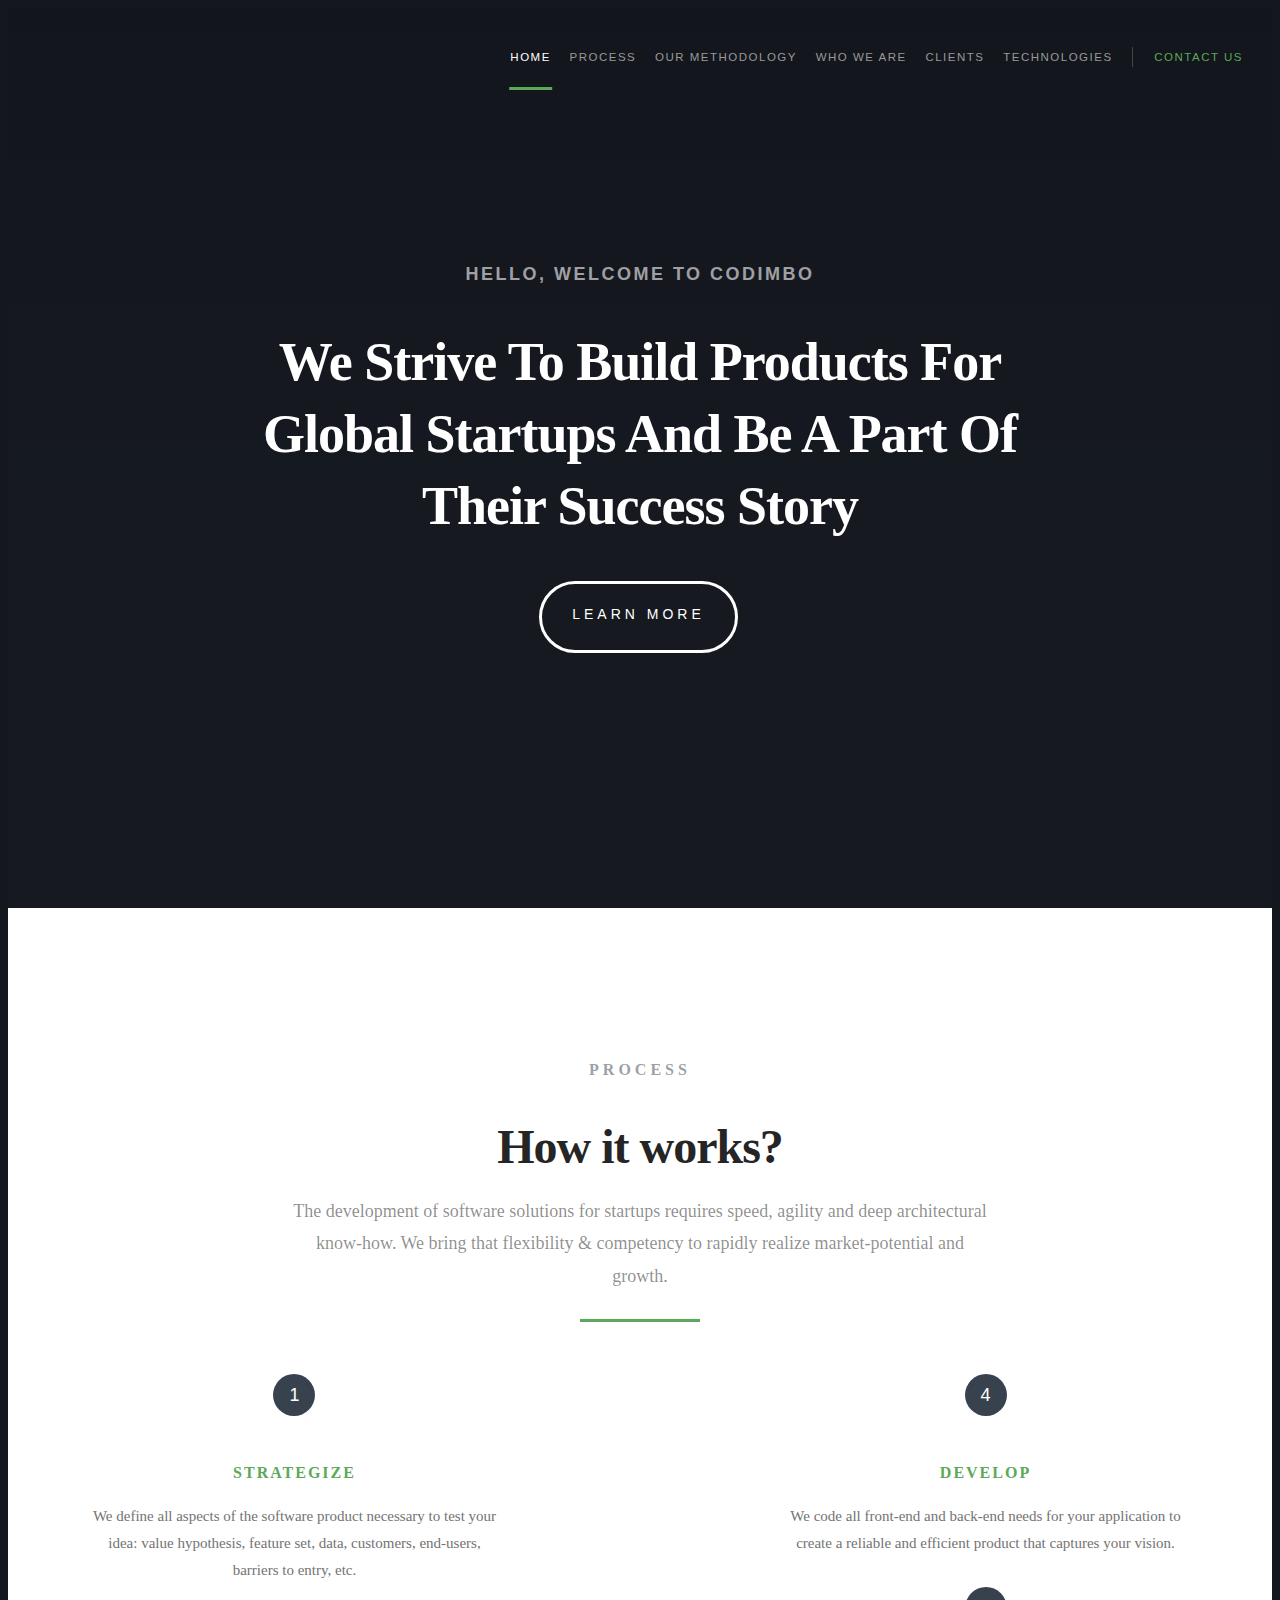
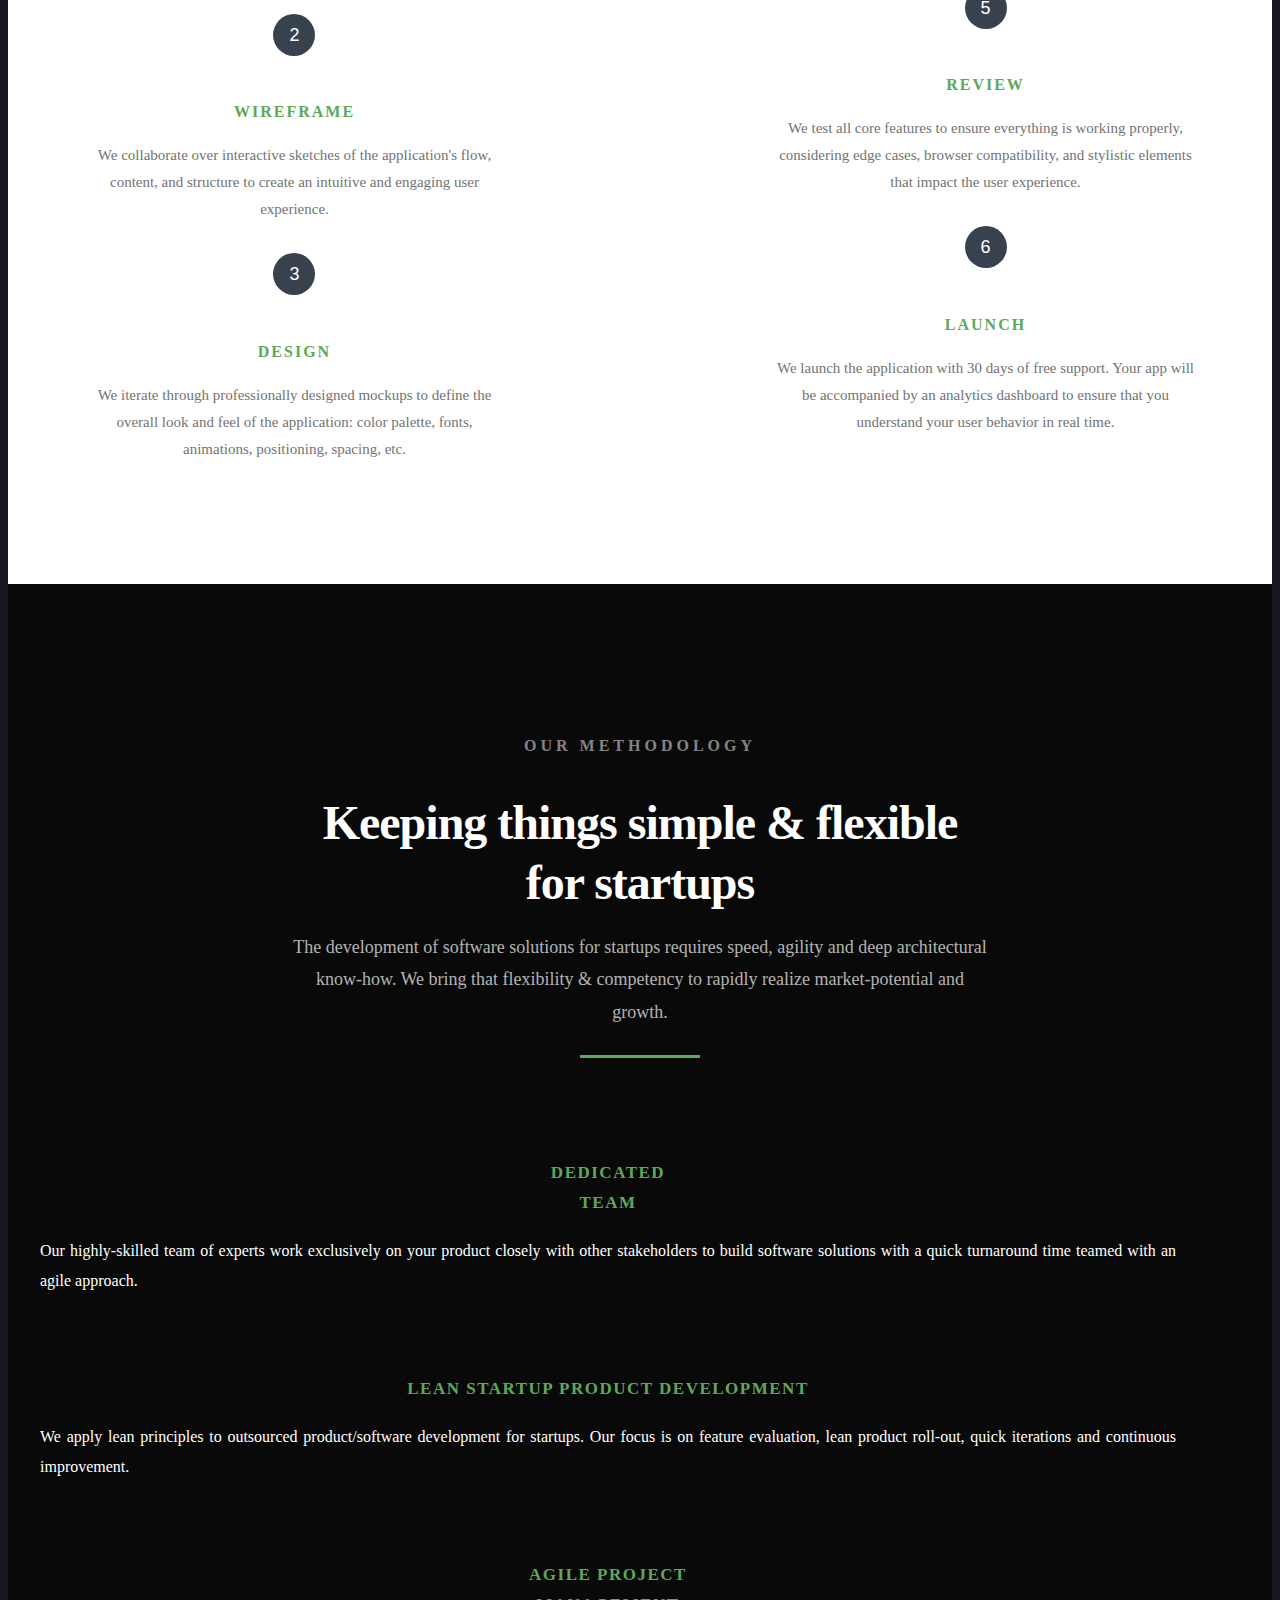
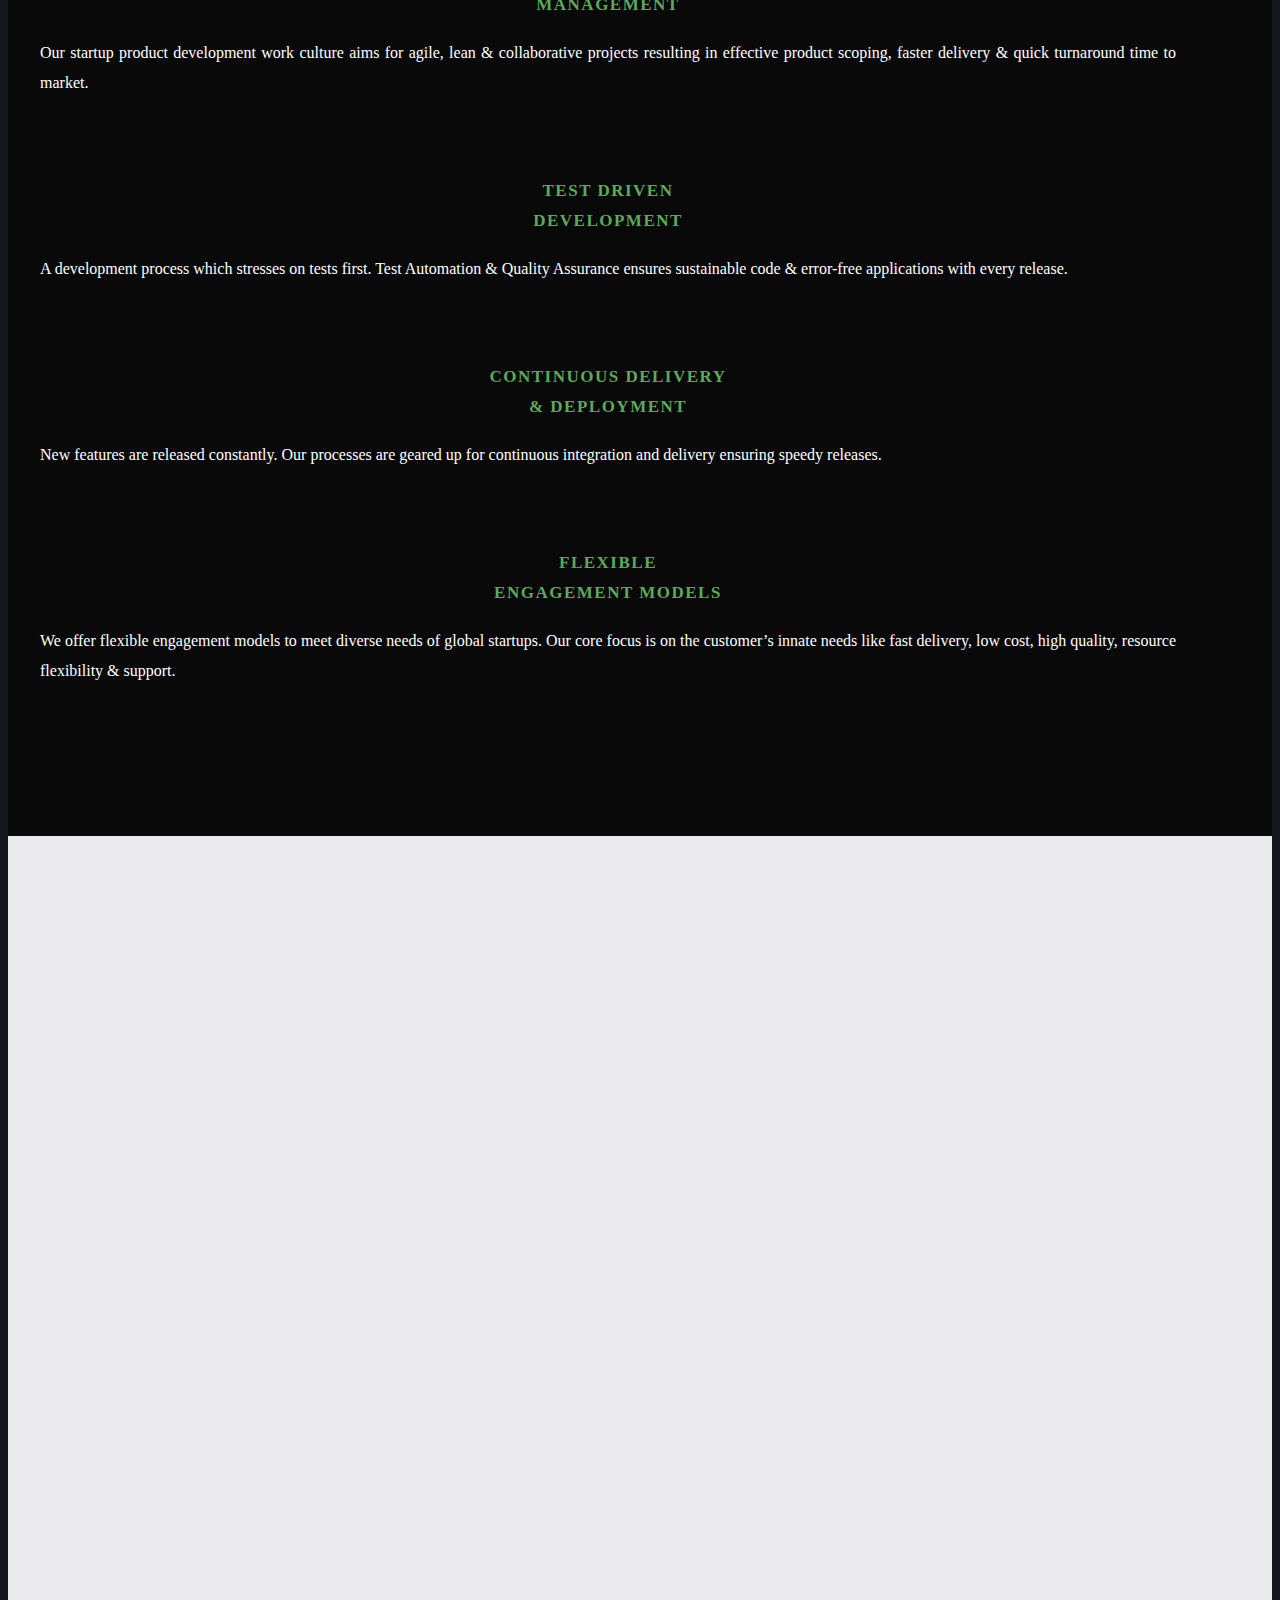
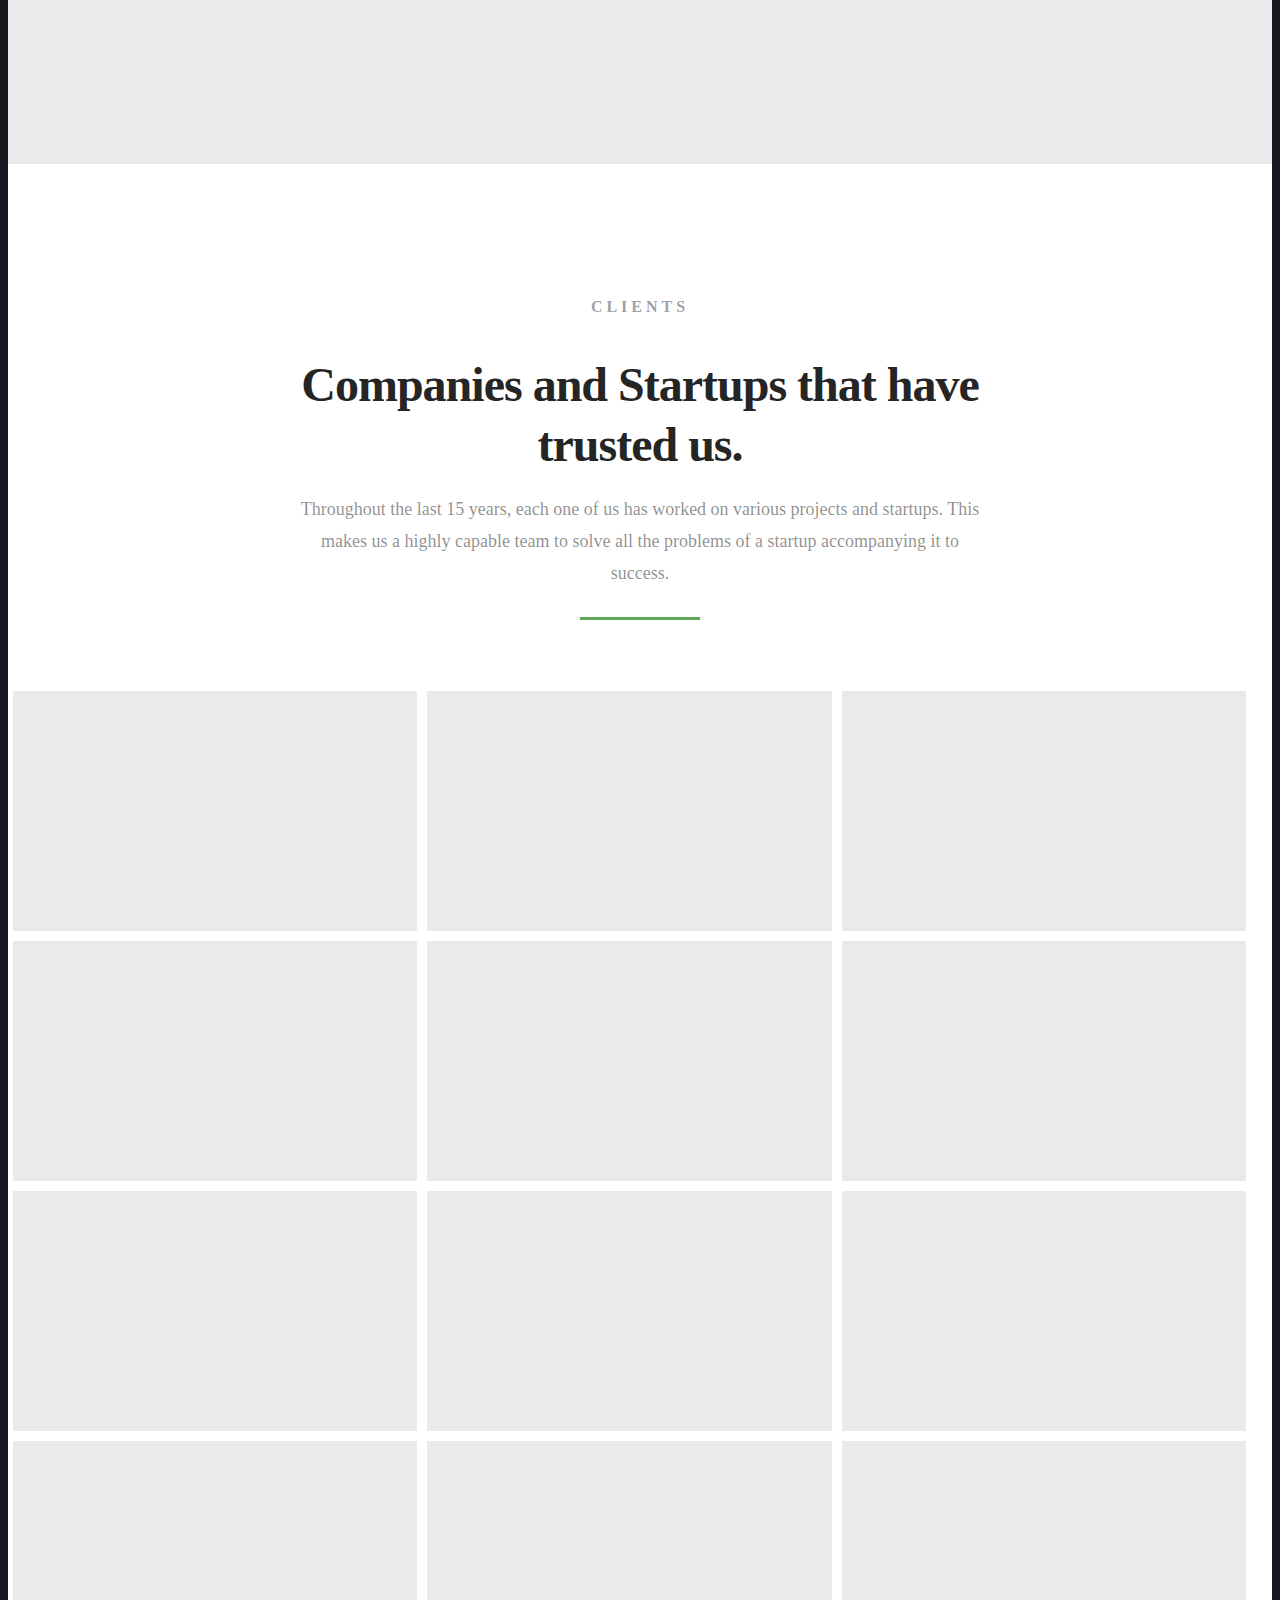
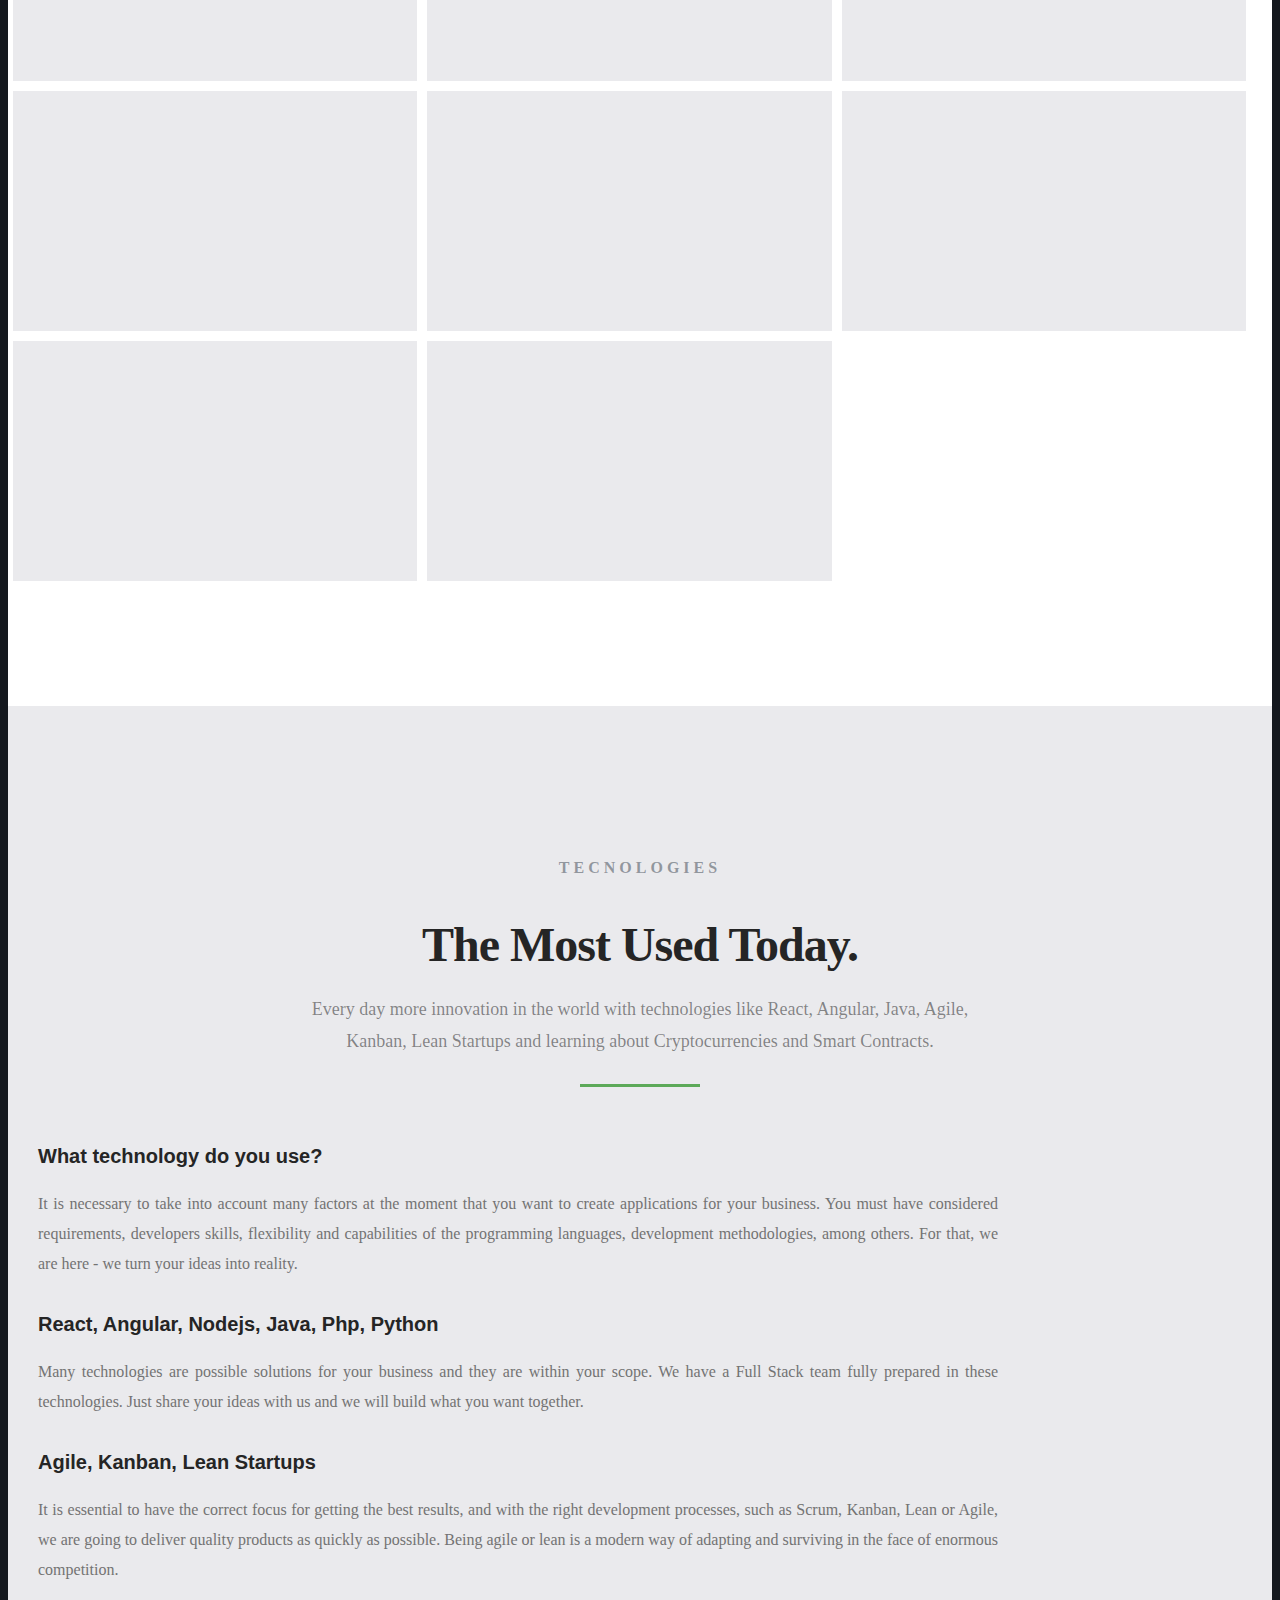
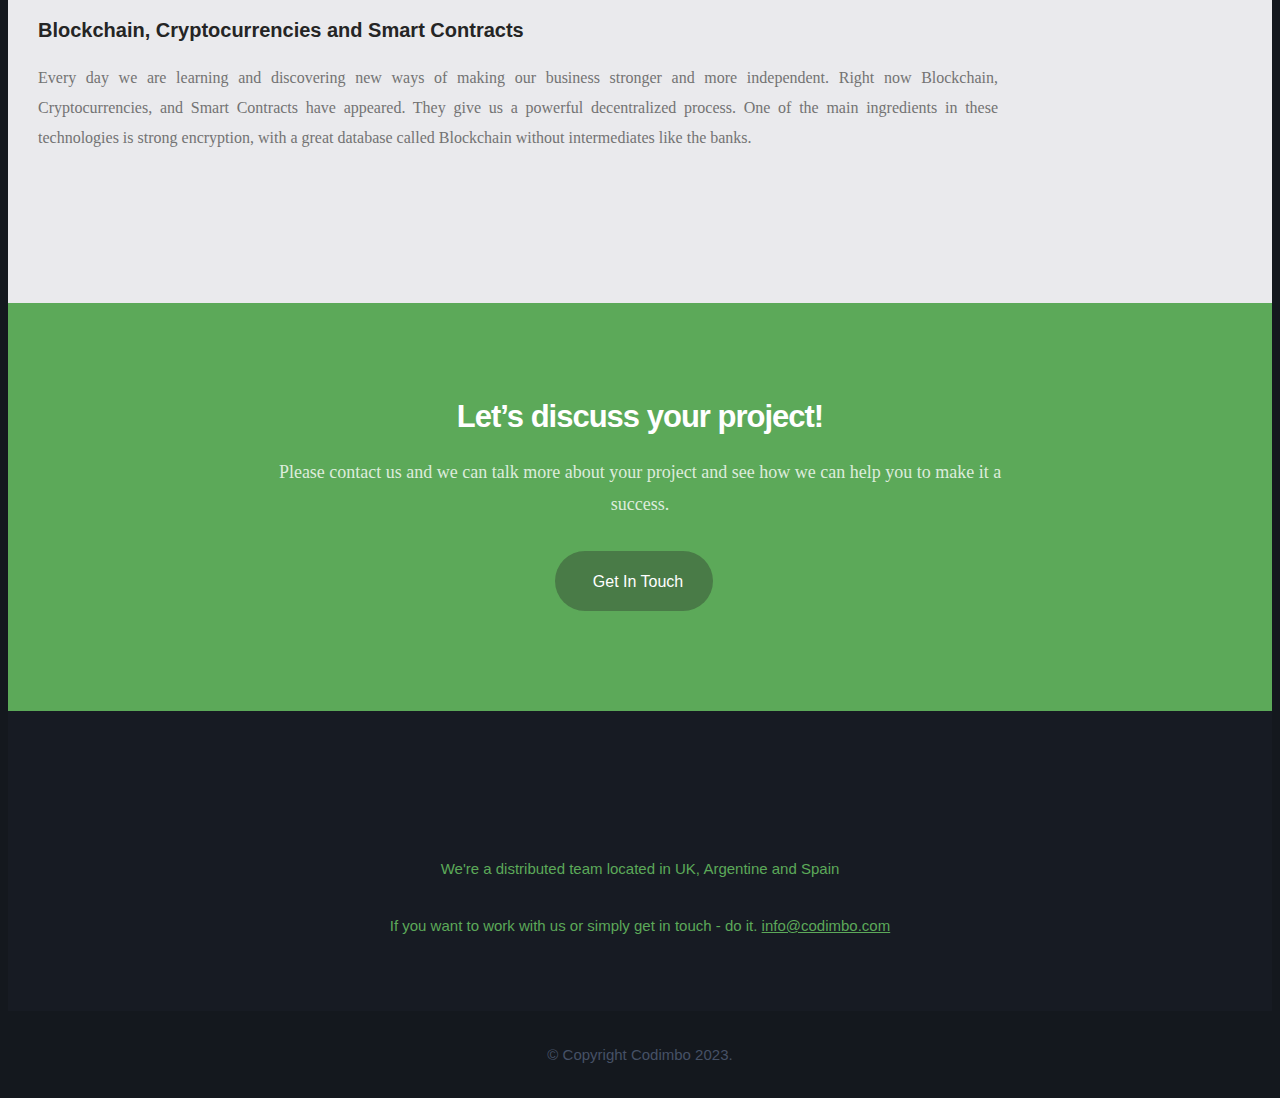
==== commit ff8782d2: "chore: update copyright dates" ====
--- a/index.html
+++ b/index.html
@@ -863,7 +863,7 @@
 
       		<div class="col-twelve">
 	      		<div class="copyright">
-		         	<span>© Copyright Codimbo 2021.</span>
+		         	<span>© Copyright Codimbo 2023.</span>
 		         </div>
 
 		         <div id="go-top" style="display: none;">
